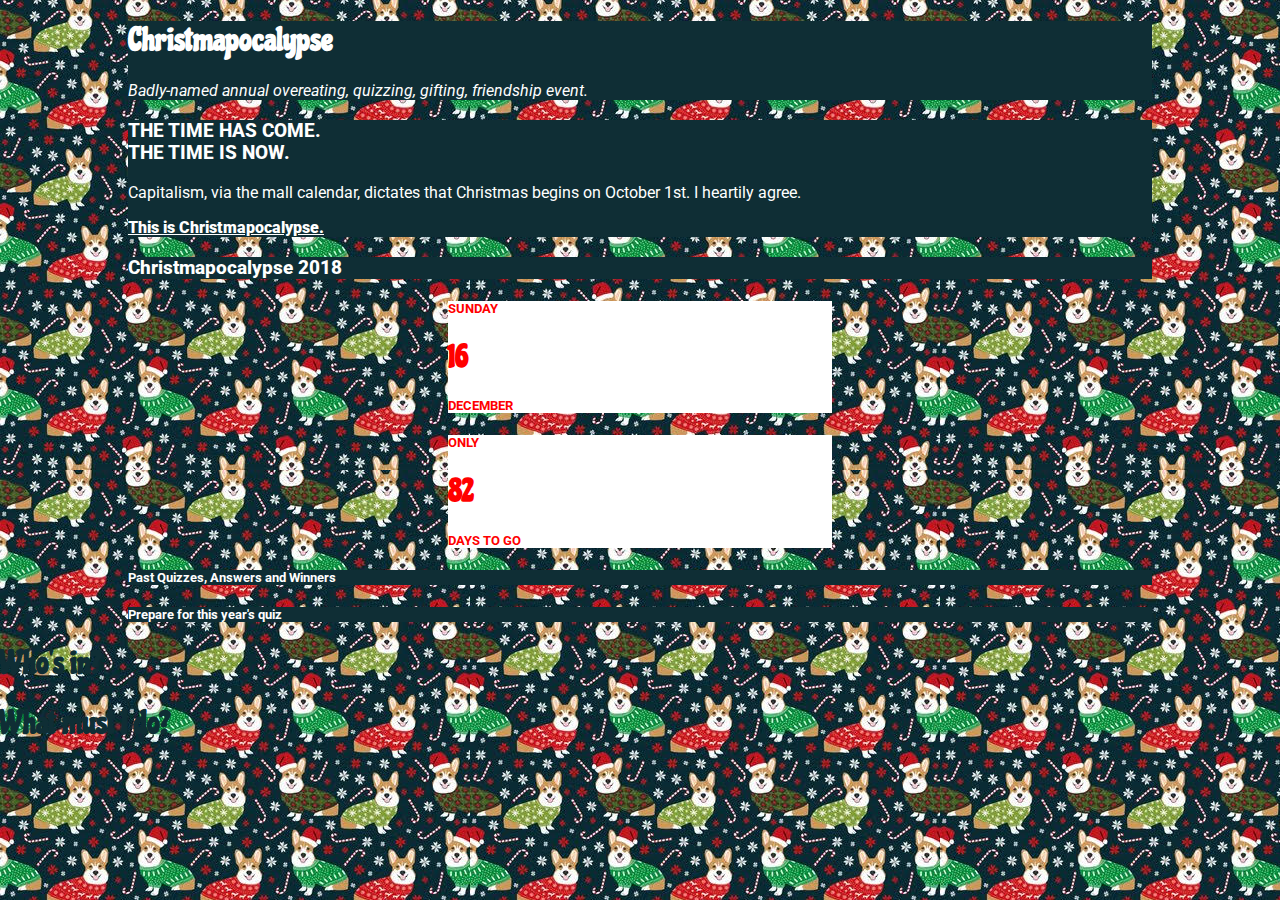
==== index.html @ e12aebb3 "Diff date format" ====
<!DOCTYPE html>
<html lang="en">
<head>
	<meta charset="utf-8">
	
	<meta name="viewport" content="width=device-width, initial-scale=1, shrink-to-fit=no">
	
	<meta name="description" content="Christmapocalypse is an annual overeating, quizzing, gifting, friendship bonanza.">
	
	<title>Christmapocalypse | Friends. Food. Fear.</title>
	
	    <!-- Bootstrap core CSS -->
	<link rel="stylesheet" href="https://stackpath.bootstrapcdn.com/bootstrap/4.1.3/css/bootstrap.min.css" integrity="sha384-MCw98/SFnGE8fJT3GXwEOngsV7Zt27NXFoaoApmYm81iuXoPkFOJwJ8ERdknLPMO" crossorigin="anonymous">
	
	    <!-- Custom fonts -->
	    <link href="https://fonts.googleapis.com/css?family=Chicle|Roboto" rel="stylesheet">
	
	    <!-- Custom styles -->
		<link href="css/main.css" rel="stylesheet">
</head>
<body id="page-top">
	
	<!-- Header-->
	<div class="card">
		<div class="card-body">
			<h1 class="display-1">Christmapocalypse</h1>
			<p class="italics">Badly-named annual overeating, quizzing, gifting, friendship event.</p>
		</div>
	</div>
	
	<div class="card">
		<div class="card-body">
			<h3 class="card-title">THE TIME HAS COME.
			<br />THE TIME IS NOW.
			</h3>
			
			<p style="margin-bottom:0">Capitalism, via the mall calendar, dictates that Christmas begins on October 1st. I heartily agree.</p>
			<p class="strong">This is Christmapocalypse.</p>
			<!-- Display the countdown timer in an element -->
			<p id="demo"></p>
			
			<script>
			// Set the date we're counting down to
			var countDownDate = new Date("16 December 2019 16:00:00").getTime();
			
			// Update the count down every 1 second
			var x = setInterval(function() {
			
			  // Get todays date and time
			  var now = new Date().getTime();
			
			  // Find the distance between now and the count down date
			  var distance = countDownDate - now;
			
			  // Time calculations for days, hours, minutes and seconds
			  var days = Math.floor(distance / (1000 * 60 * 60 * 24));
			  			
			  // Display the result in the element with id="demo"
			  document.getElementById("demo").innerHTML = days;
			
			  // If the count down is finished, write some text 
			  if (distance < 0) {
			    clearInterval(x);
			    document.getElementById("demo").innerHTML = "IT IS TIME, BITCHES";
			  }
			}, 1000 * 60 * 60);
			</script>
		</div>
	</div>
	
	<div class="card white">
		<div class="card-body">
			<h3 class="card-title">Christmapocalypse 2018</h3>
		</div>
	</div>
	
	<div class="row">
		<div class="col-sm-6">
			<div class="card small">
				<div class="card-body">
					
					<h5 class="card-title">SUNDAY</h5>
			
					<h1 class="card-text">16</h1>
			
					<h5 class="card-text">DECEMBER</h5>
				</div>
			</div>
		</div>
		<div class="col-sm-6">
			<div class="card small">
				<div class="card-body">
					<h5 class="card-title">ONLY</h5>
			
					<h1 class="card-text">82</h1>
			
					<h5 class="card-text">DAYS TO GO</h5>
				</div>
			</div>
		</div>
	</div>
	
	<div class="card">
		<div class="card-body">
			<h5 class="card-title">Past Quizzes, Answers and Winners</h5>
		</div>
	</div>
	
	<div class="card">
		<div class="card-body">
			<h5 class="card-title">Prepare for this year's quiz</h5>
		</div>
	</div>
	
	<!-- 2018 -->
	<h1>Who's in?</h1>
	
	<h1>What must I do?</h1>
	
	<!-- Gallery -->
	
    <!-- Scripts -->
	<script src="js/countdown.js"></script>
    <script src="https://code.jquery.com/jquery-3.3.1.slim.min.js" integrity="sha384-q8i/X+965DzO0rT7abK41JStQIAqVgRVzpbzo5smXKp4YfRvH+8abtTE1Pi6jizo" crossorigin="anonymous"></script>
    <script src="https://cdnjs.cloudflare.com/ajax/libs/popper.js/1.14.3/umd/popper.min.js" integrity="sha384-ZMP7rVo3mIykV+2+9J3UJ46jBk0WLaUAdn689aCwoqbBJiSnjAK/l8WvCWPIPm49" crossorigin="anonymous"></script>
    <script src="https://stackpath.bootstrapcdn.com/bootstrap/4.1.3/js/bootstrap.min.js" integrity="sha384-ChfqqxuZUCnJSK3+MXmPNIyE6ZbWh2IMqE241rYiqJxyMiZ6OW/JmZQ5stwEULTy" crossorigin="anonymous"></script>
</body>
</html>
---- css/main.css ----
body {
	font-family: 'Roboto', sans-serif;
	margin: 0;
	background: url("../img/corgis.jpg") repeat;
	color: #0F2E35;
}

h1 {
	font-family: 'Chicle', sans-serif;
}

h3 {
	font-weight: 800;
}

.card {
	background: #0F2E35;
	color: white;
	width: 80vw;
	margin: auto;
	margin-top: 20px;
}

.white {
	backgroumd: white;
}

.small {
	background: white;
	color: red;
	width: 30vw;
	margin: 20vw, ;
}

.italics {
	font-style: oblique;
}

.strong {
	font-weight: 900;
	text-decoration: underline;
}

@media (max-width: 767.98px) {
	h1 {
		font-size: 0.5em;
	}
}
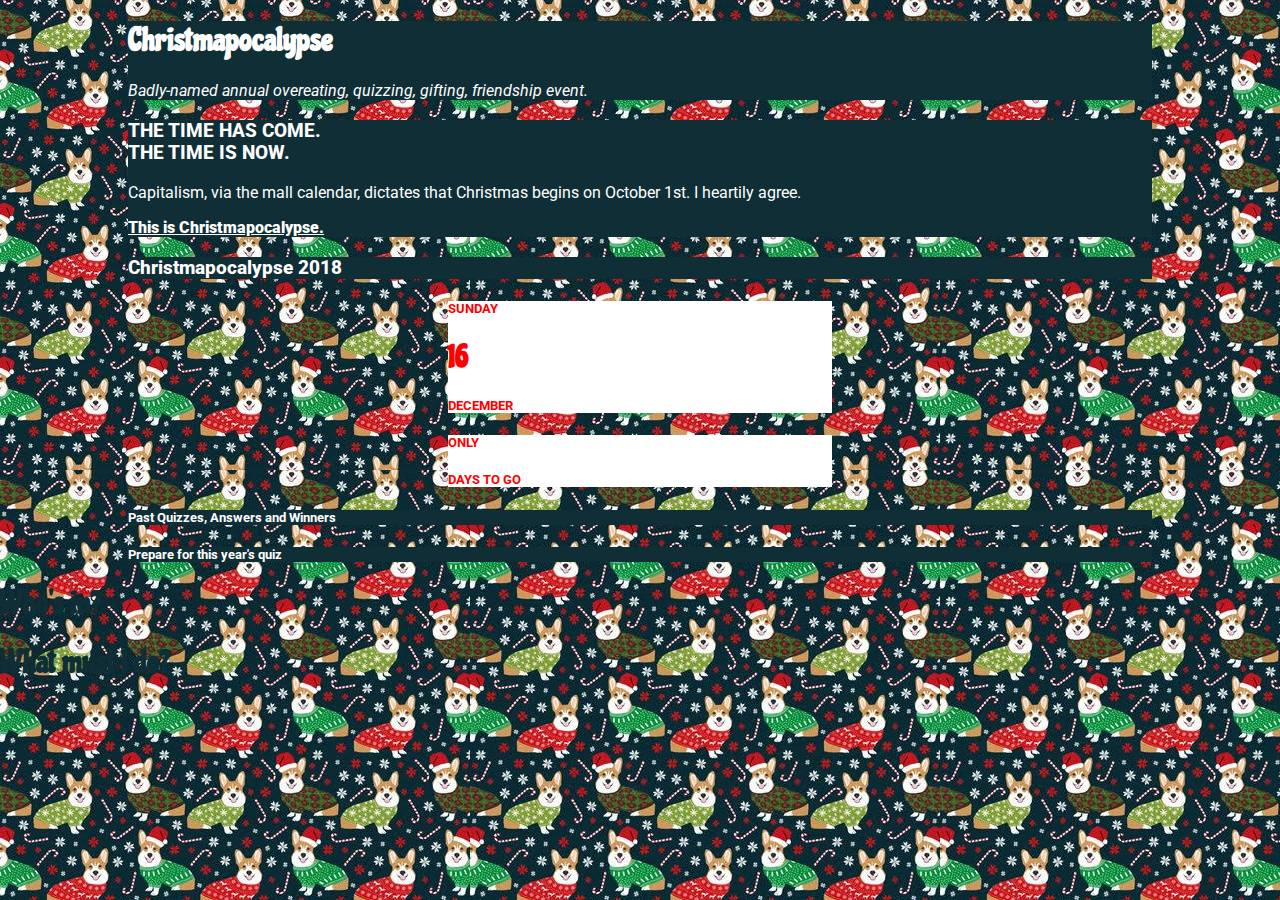
==== commit 1d272465: "Move countdown to correct spot" ====
--- a/index.html
+++ b/index.html
@@ -36,35 +36,6 @@
 			
 			<p style="margin-bottom:0">Capitalism, via the mall calendar, dictates that Christmas begins on October 1st. I heartily agree.</p>
 			<p class="strong">This is Christmapocalypse.</p>
-			<!-- Display the countdown timer in an element -->
-			<p id="demo"></p>
-			
-			<script>
-			// Set the date we're counting down to
-			var countDownDate = new Date("16 December 2019 16:00:00").getTime();
-			
-			// Update the count down every 1 second
-			var x = setInterval(function() {
-			
-			  // Get todays date and time
-			  var now = new Date().getTime();
-			
-			  // Find the distance between now and the count down date
-			  var distance = countDownDate - now;
-			
-			  // Time calculations for days, hours, minutes and seconds
-			  var days = Math.floor(distance / (1000 * 60 * 60 * 24));
-			  			
-			  // Display the result in the element with id="demo"
-			  document.getElementById("demo").innerHTML = days;
-			
-			  // If the count down is finished, write some text 
-			  if (distance < 0) {
-			    clearInterval(x);
-			    document.getElementById("demo").innerHTML = "IT IS TIME, BITCHES";
-			  }
-			}, 1000 * 60 * 60);
-			</script>
 		</div>
 	</div>
 	
@@ -91,8 +62,35 @@
 			<div class="card small">
 				<div class="card-body">
 					<h5 class="card-title">ONLY</h5>
-			
-					<h1 class="card-text">82</h1>
+					<!-- Display the countdown timer in an element -->
+					<h1 id="countdown"></h1>
+					
+					<script>
+					// Set the date we're counting down to
+					var countDownDate = new Date("16 December 2019 16:00:00").getTime();
+					
+					// Update the count down every 1 second
+					var x = setInterval(function() {
+					
+					  // Get todays date and time
+					  var now = new Date().getTime();
+					
+					  // Find the distance between now and the count down date
+					  var distance = countDownDate - now;
+					
+					  // Time calculations for days, hours, minutes and seconds
+					  var days = Math.floor(distance / (1000 * 60 * 60 * 24));
+					  			
+					  // Display the result in the element with id="demo"
+					  document.getElementById("countdown").innerHTML = days;
+					
+					  // If the count down is finished, write some text 
+					  if (distance < 0) {
+					    clearInterval(x);
+					    document.getElementById("countdown").innerHTML = "IT IS TIME, BITCHES";
+					  }
+					}, 1000);
+					</script>
 			
 					<h5 class="card-text">DAYS TO GO</h5>
 				</div>
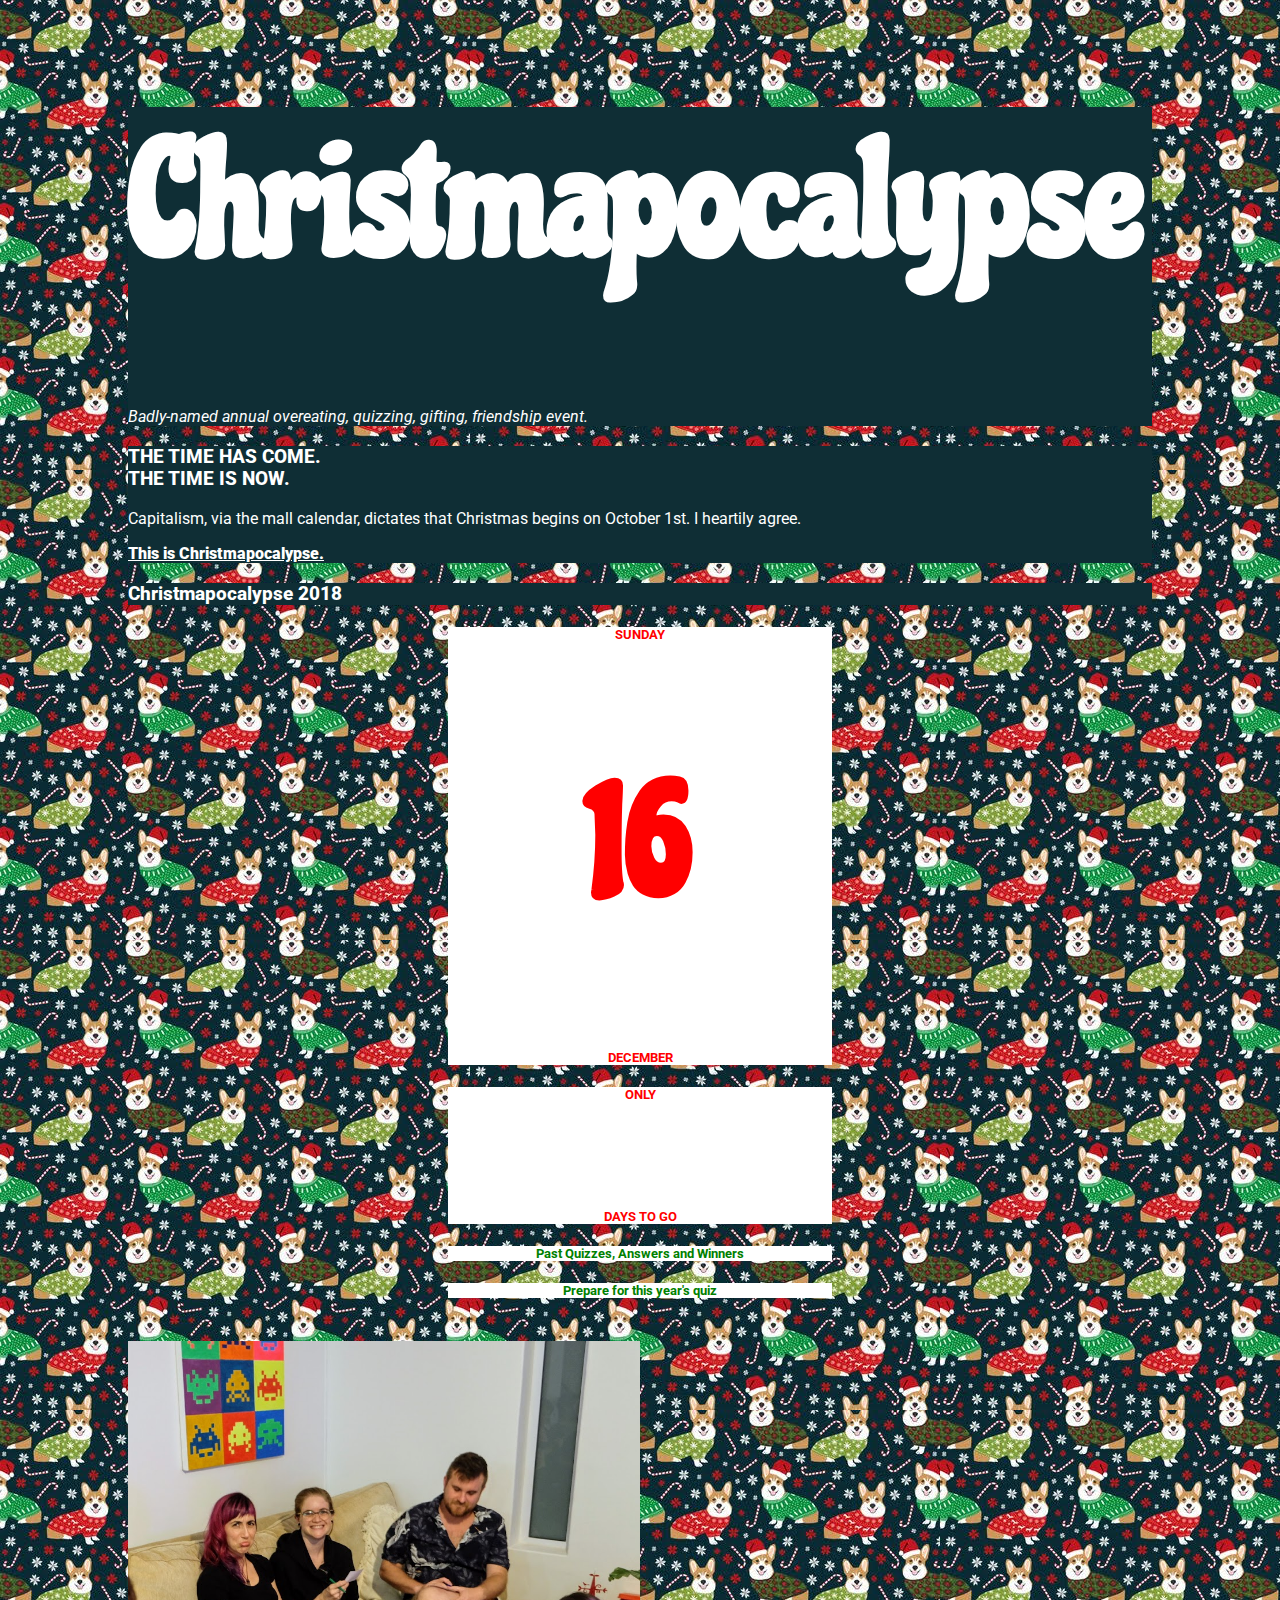
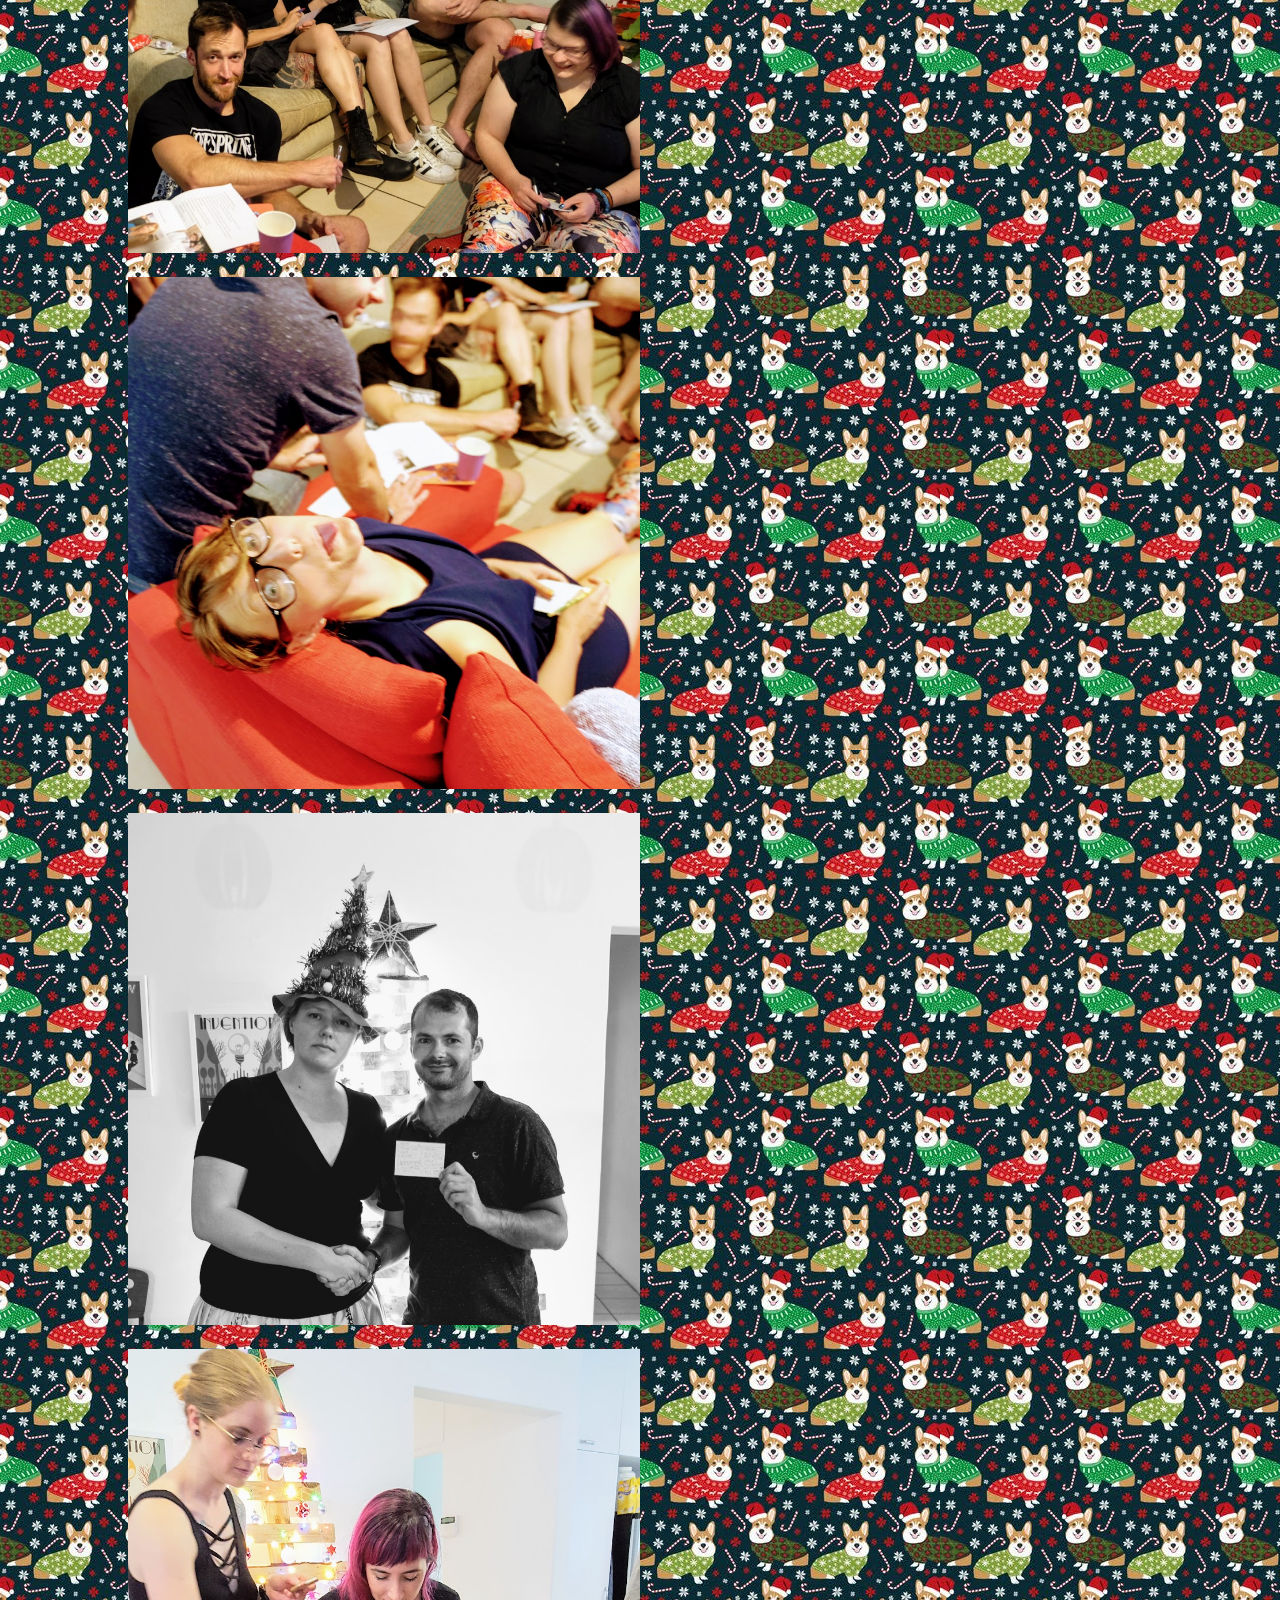
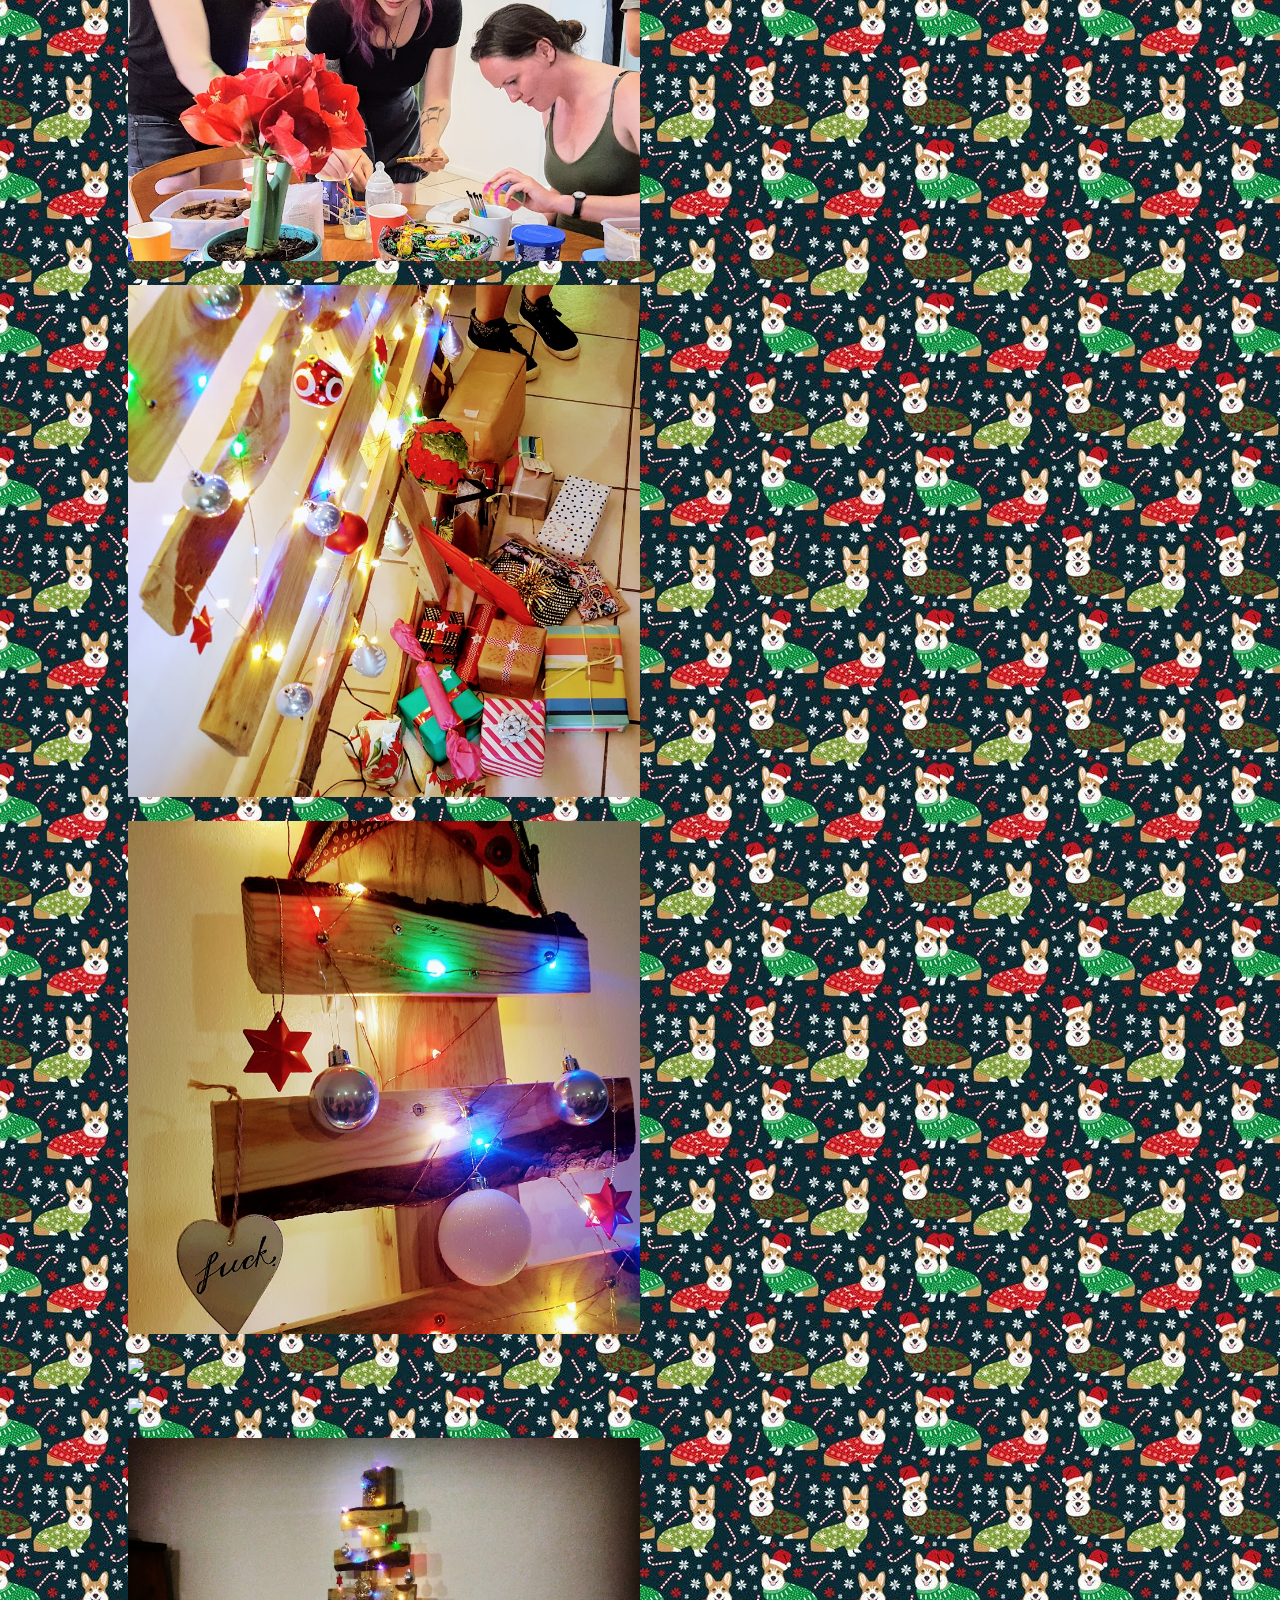
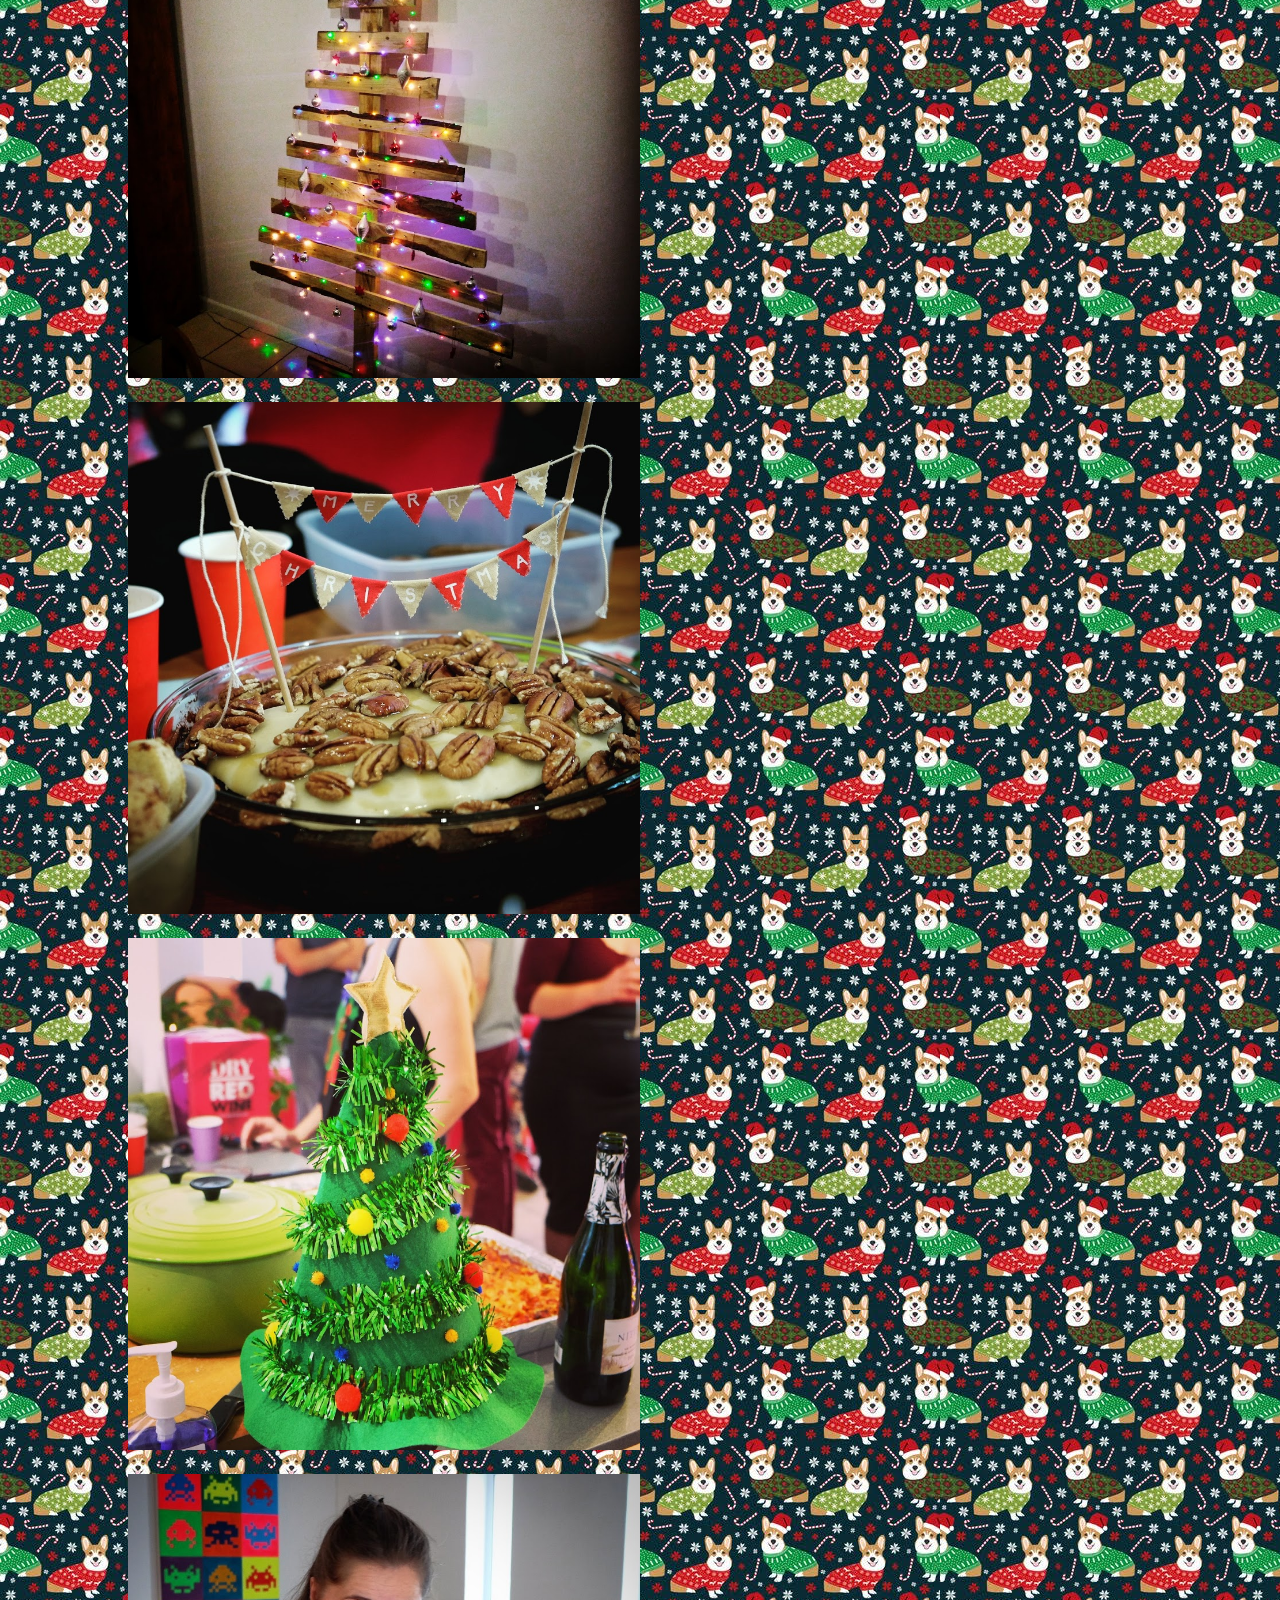
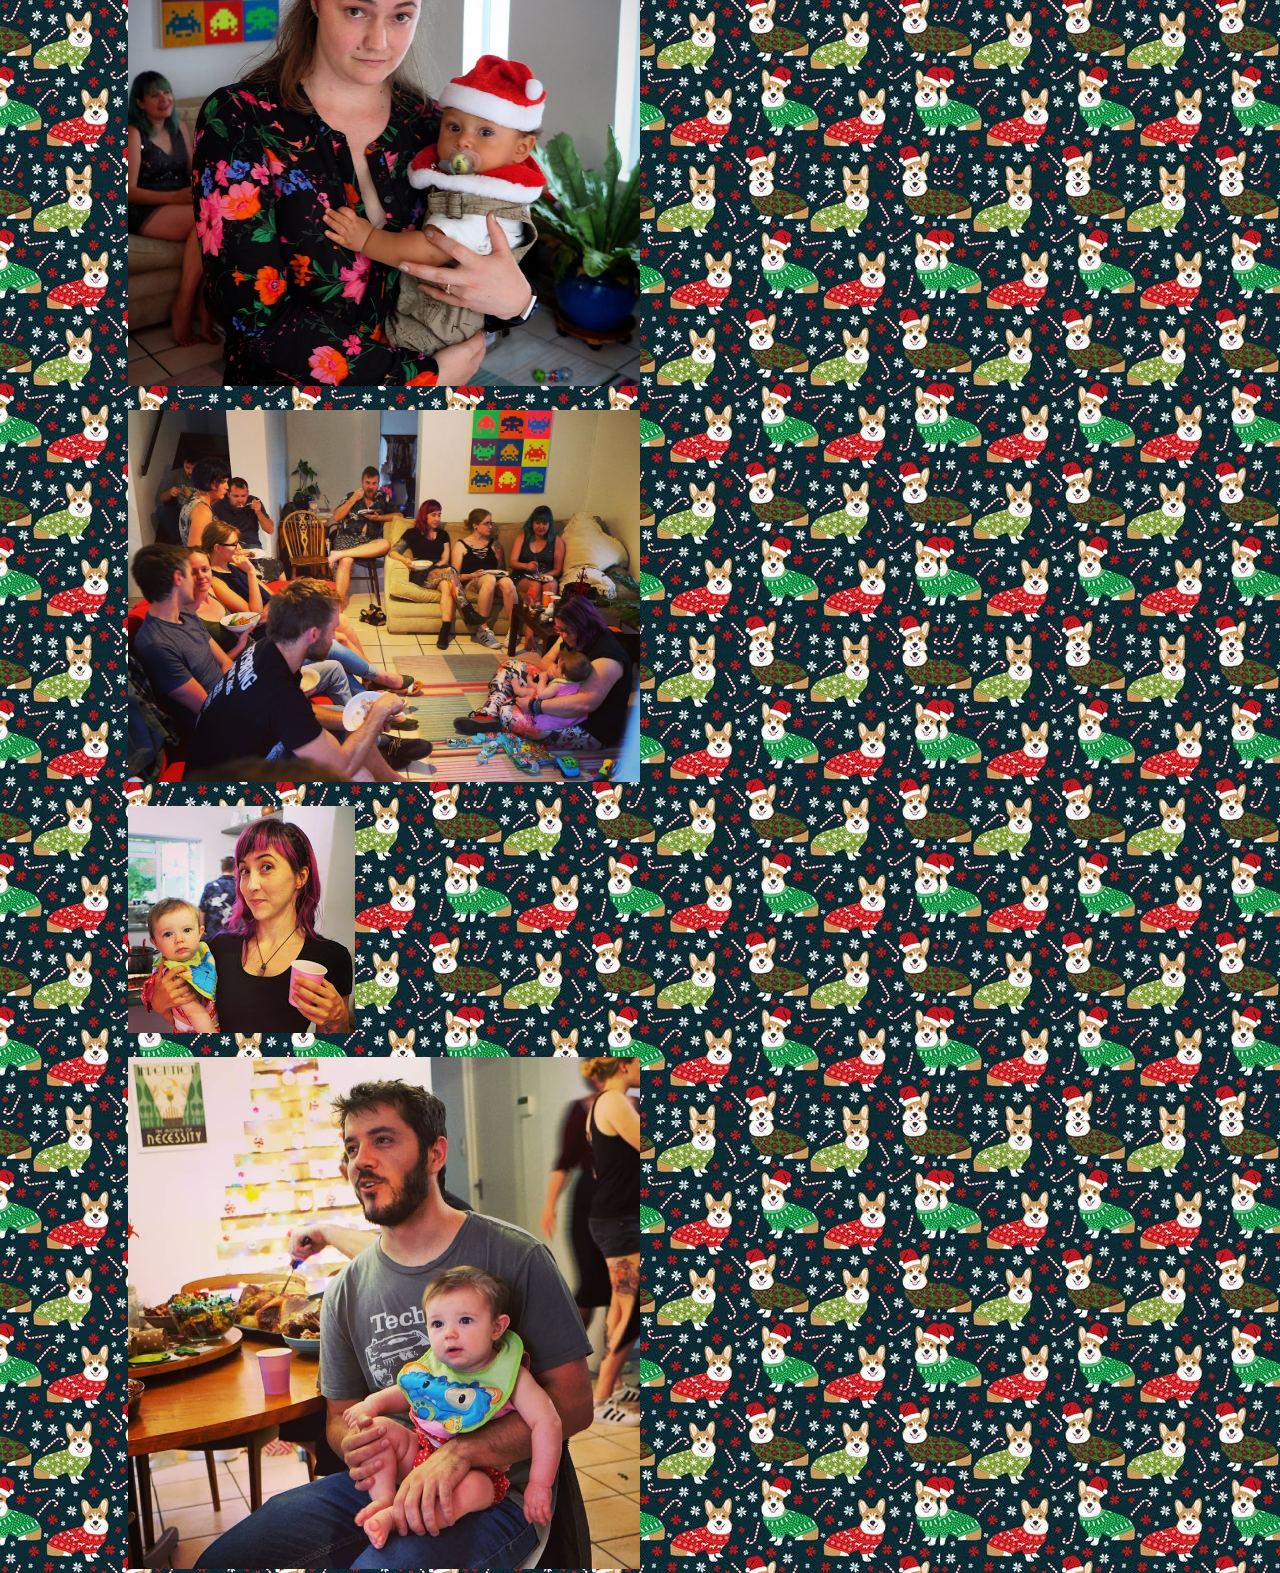
==== commit d83678e4: "Add gallery" ====
--- a/index.html
+++ b/index.html
@@ -98,24 +98,87 @@
 		</div>
 	</div>
 	
-	<div class="card">
-		<div class="card-body">
-			<h5 class="card-title">Past Quizzes, Answers and Winners</h5>
+	<div class="row">
+		<div class="col-sm-6">
+			<div class="card green">
+				<div class="card-body">
+					<h5 class="card-title">Past Quizzes, Answers and Winners</h5>
+				</div>
+			</div>
+		</div>
+		<div class="col-sm-6">
+			<div class="card green">
+				<div class="card-body">
+					<h5 class="card-title">Prepare for this year's quiz</h5>
+				</div>
+			</div>
 		</div>
 	</div>
-	
-	<div class="card">
-		<div class="card-body">
-			<h5 class="card-title">Prepare for this year's quiz</h5>
+
+	<!-- Gallery -->
+	<div class="section gallery">
+		<div class="row">
+			<div class="col-sm-6">
+				<img src="img/01.jpg" class="img-thumbnail">
+			</div>
+			<div class="col-sm-6">
+				<img src="img/02.jpg" class="img-thumbnail">
+			</div>
+		</div>
+		<div class="row">
+			<div class="col-sm-6">
+				<img src="img/03.jpg" class="img-thumbnail">
+			</div>
+			<div class="col-sm-6">
+				<img src="img/04.jpg" class="img-thumbnail">
+			</div>
+		</div>
+		<div class="row">
+			<div class="col-sm-6">
+				<img src="img/05.jpg" class="img-thumbnail">
+			</div>
+			<div class="col-sm-6">
+				<img src="img/06.jpg" class="img-thumbnail">
+			</div>
+		</div>
+		<div class="row">
+			<div class="col-sm-6">
+				<img src="img/07.jpg" class="img-thumbnail">
+			</div>
+			<div class="col-sm-6">
+				<img src="img/08.jpg" class="img-thumbnail">
+			</div>
+		</div>
+		<div class="row">
+			<div class="col-sm-6">
+				<img src="img/09.jpg" class="img-thumbnail">
+			</div>
+			<div class="col-sm-6">
+				<img src="img/10.jpg" class="img-thumbnail">
+			</div>
+		</div>
+		<div class="row">
+			<div class="col-sm-6">
+				<img src="img/11.jpg" class="img-thumbnail">
+			</div>
+			<div class="col-sm-6">
+				<img src="img/12.jpg" class="img-thumbnail">
+			</div>
+		</div>
+		<div class="row">
+			<div class="col-sm-6">
+				<img src="img/13.jpg" class="img-thumbnail">
+			</div>
+			<div class="col-sm-6">
+				<img src="img/14.jpg" class="img-thumbnail">
+			</div>
+		</div>
+		<div class="row">
+			<div class="col-sm-6">
+				<img src="img/15.jpg" class="img-thumbnail">
+			</div>
 		</div>
 	</div>
-	
-	<!-- 2018 -->
-	<h1>Who's in?</h1>
-	
-	<h1>What must I do?</h1>
-	
-	<!-- Gallery -->
 	
     <!-- Scripts -->
 	<script src="js/countdown.js"></script>
--- a/css/main.css
+++ b/css/main.css
@@ -7,6 +7,7 @@
 
 h1 {
 	font-family: 'Chicle', sans-serif;
+	font-size: 10em;
 }
 
 h3 {
@@ -25,11 +26,20 @@
 	backgroumd: white;
 }
 
+.green {
+	background: white;
+	width: 30vw;
+	margin: 20vw, ;
+	text-align: center;
+	color: green;
+}
+
 .small {
 	background: white;
 	color: red;
 	width: 30vw;
 	margin: 20vw, ;
+	text-align: center;
 }
 
 .italics {
@@ -41,8 +51,51 @@
 	text-decoration: underline;
 }
 
-@media (max-width: 767.98px) {
+.gallery {
+	width: 80vw;
+	margin: auto;
+	margin-top: 20px;
+}
+
+.img-thumbnail {
+	max-width: 40vw;
+	margin-top: 20px;
+}
+
+a {
+	color: white;
+	text-decoration: none;
+}
+
+a:hover {
+	color: green;
+	text-decoration: none;
+}
+
+@media (max-width: 815px) {
 	h1 {
-		font-size: 0.5em;
+		font-size: 8em;
+	}
+	
+	.display-1 {
+		font-size: 4em;
+	}
+}
+
+@media (max-width: 570px) {
+	.small {
+		width: 80vw;	
+	}
+	
+	.green {
+		width: 80vw;
+	}
+	
+	h3 {
+		font-size: 1em;
+	}
+	
+	.display-1 {
+		font-size: 2em;
 	}
 }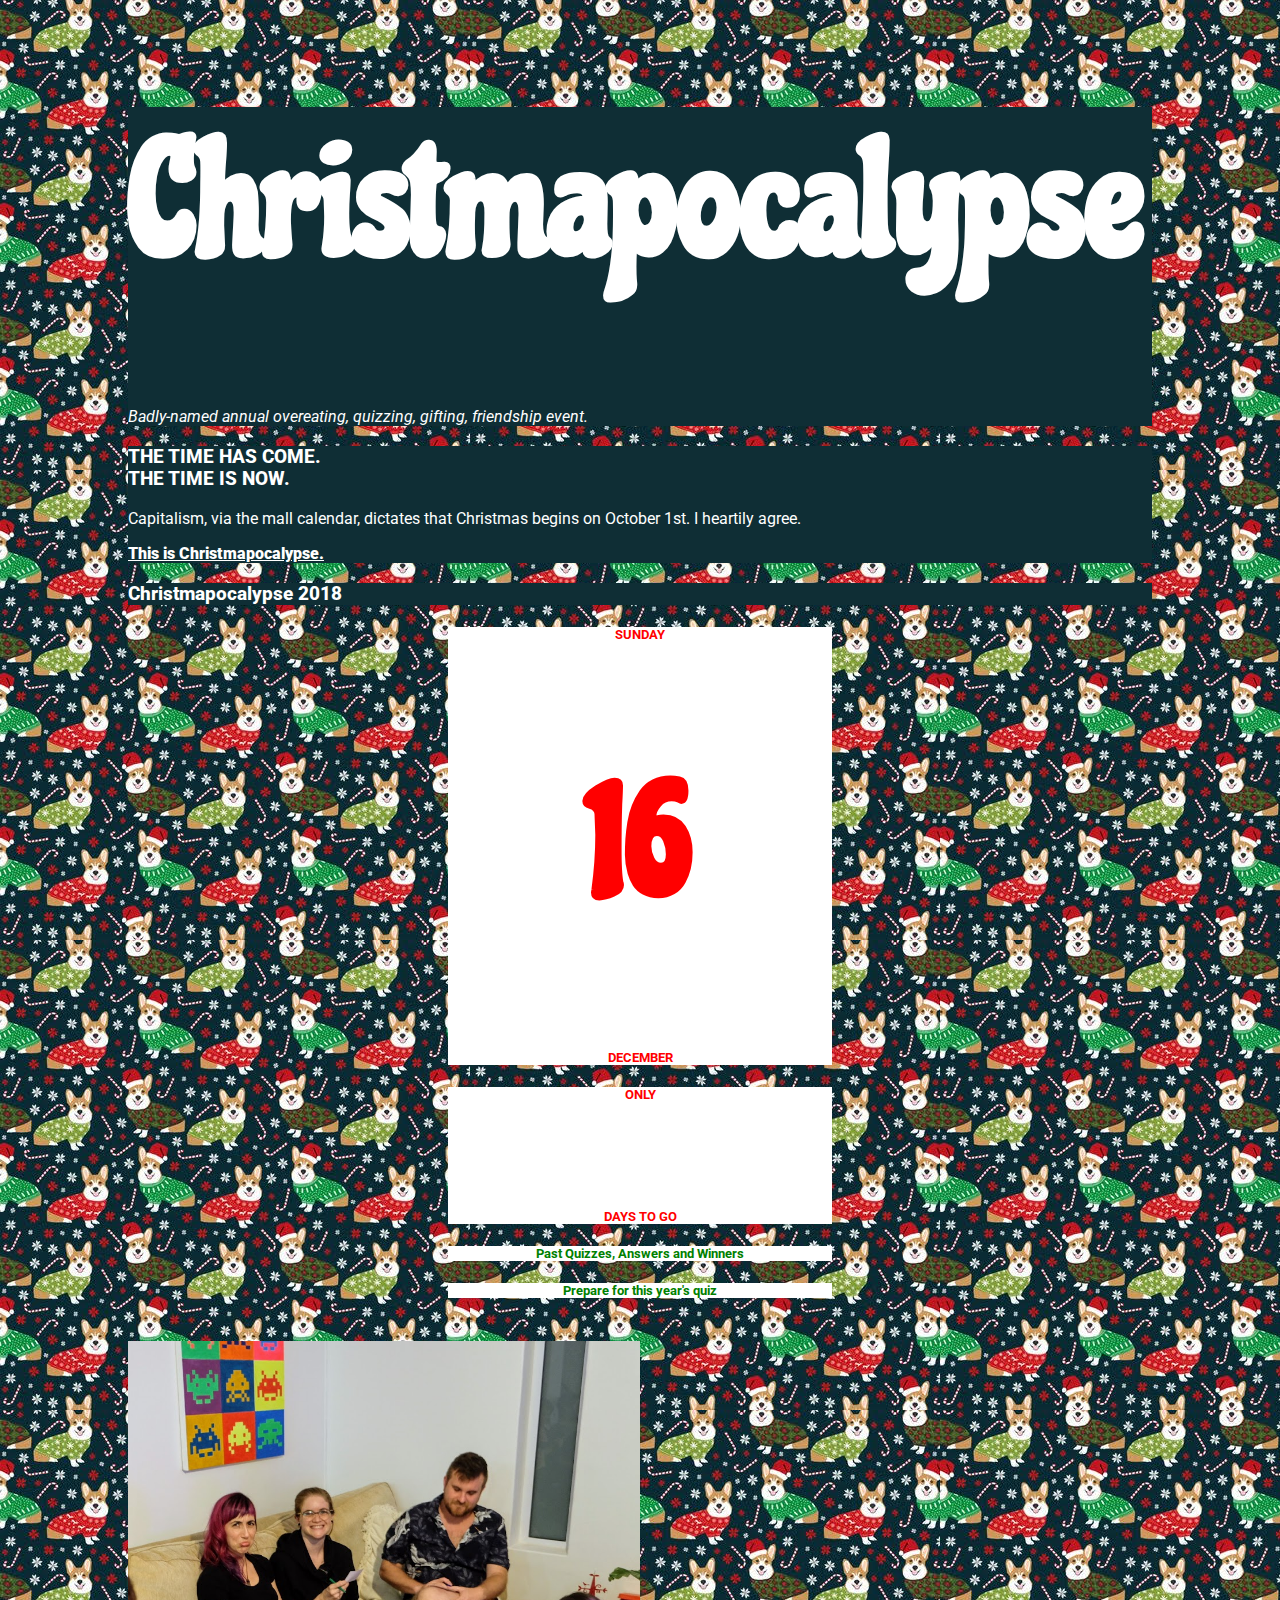
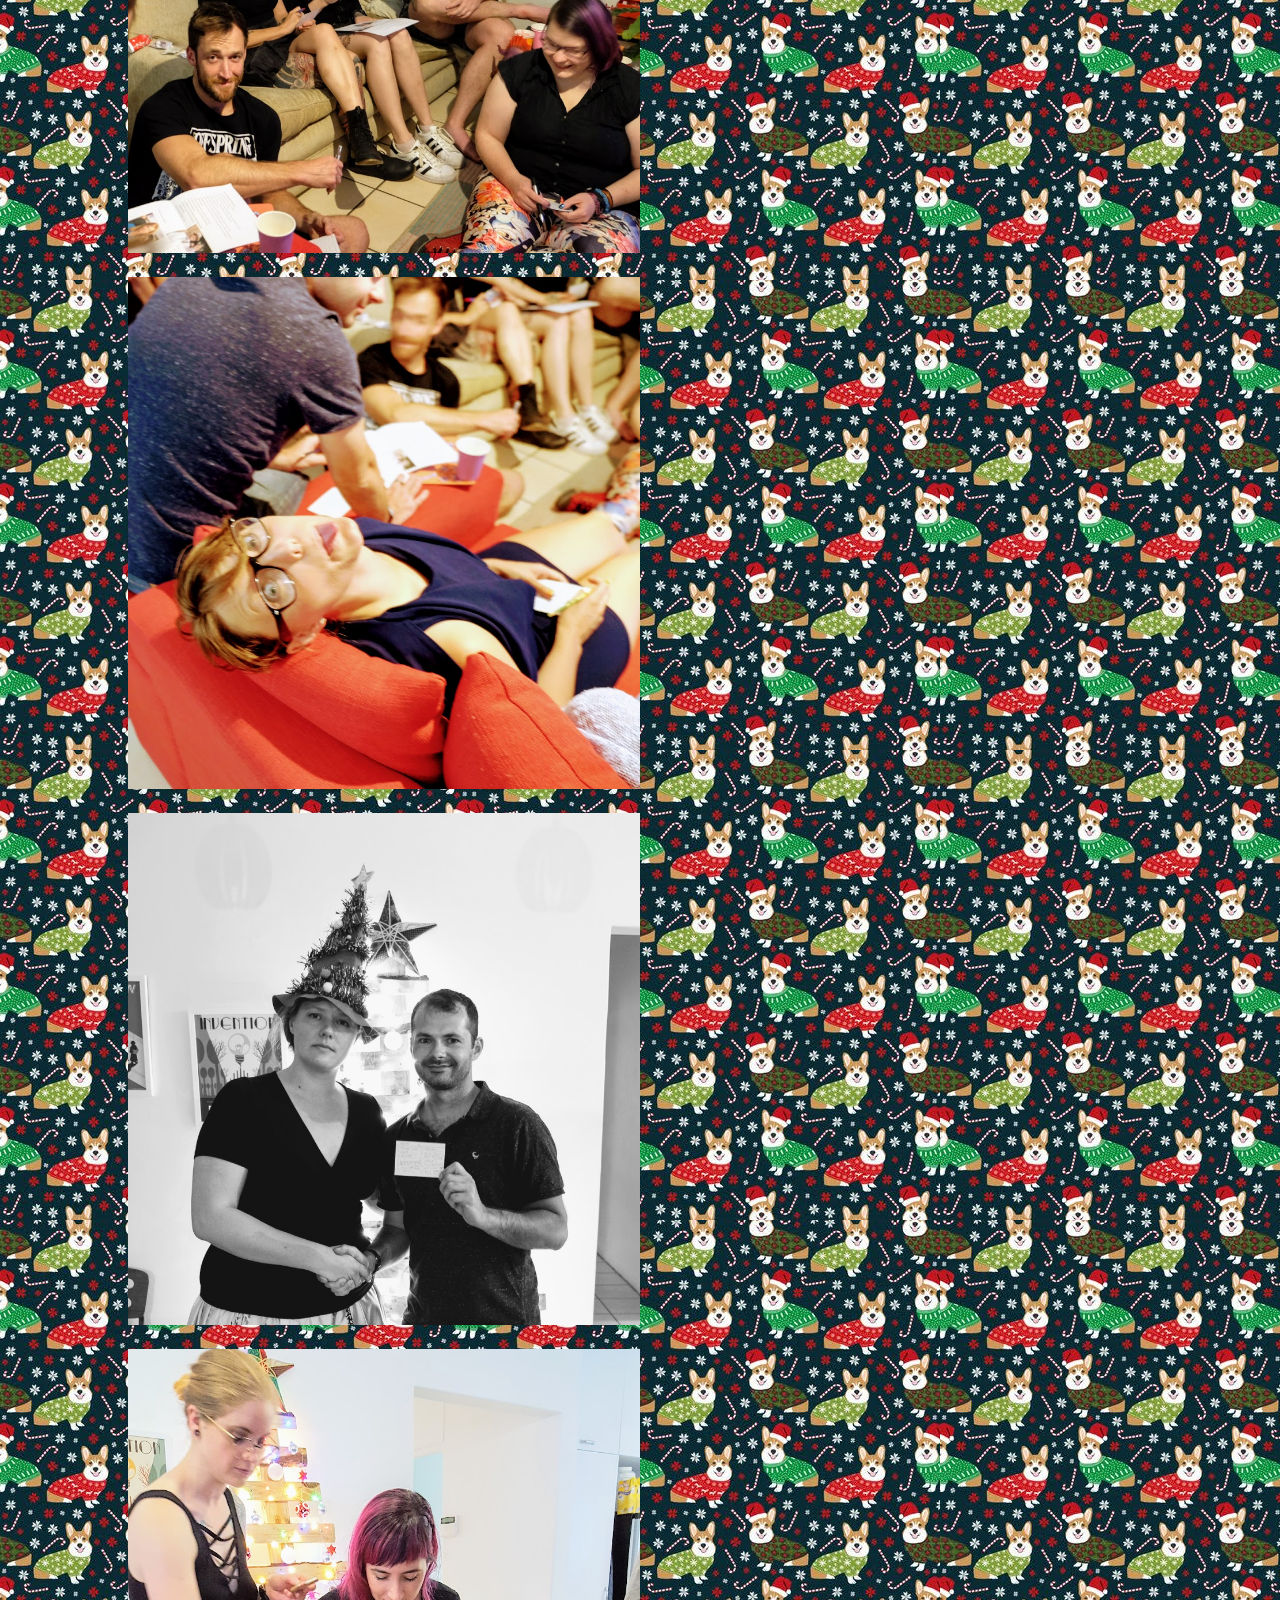
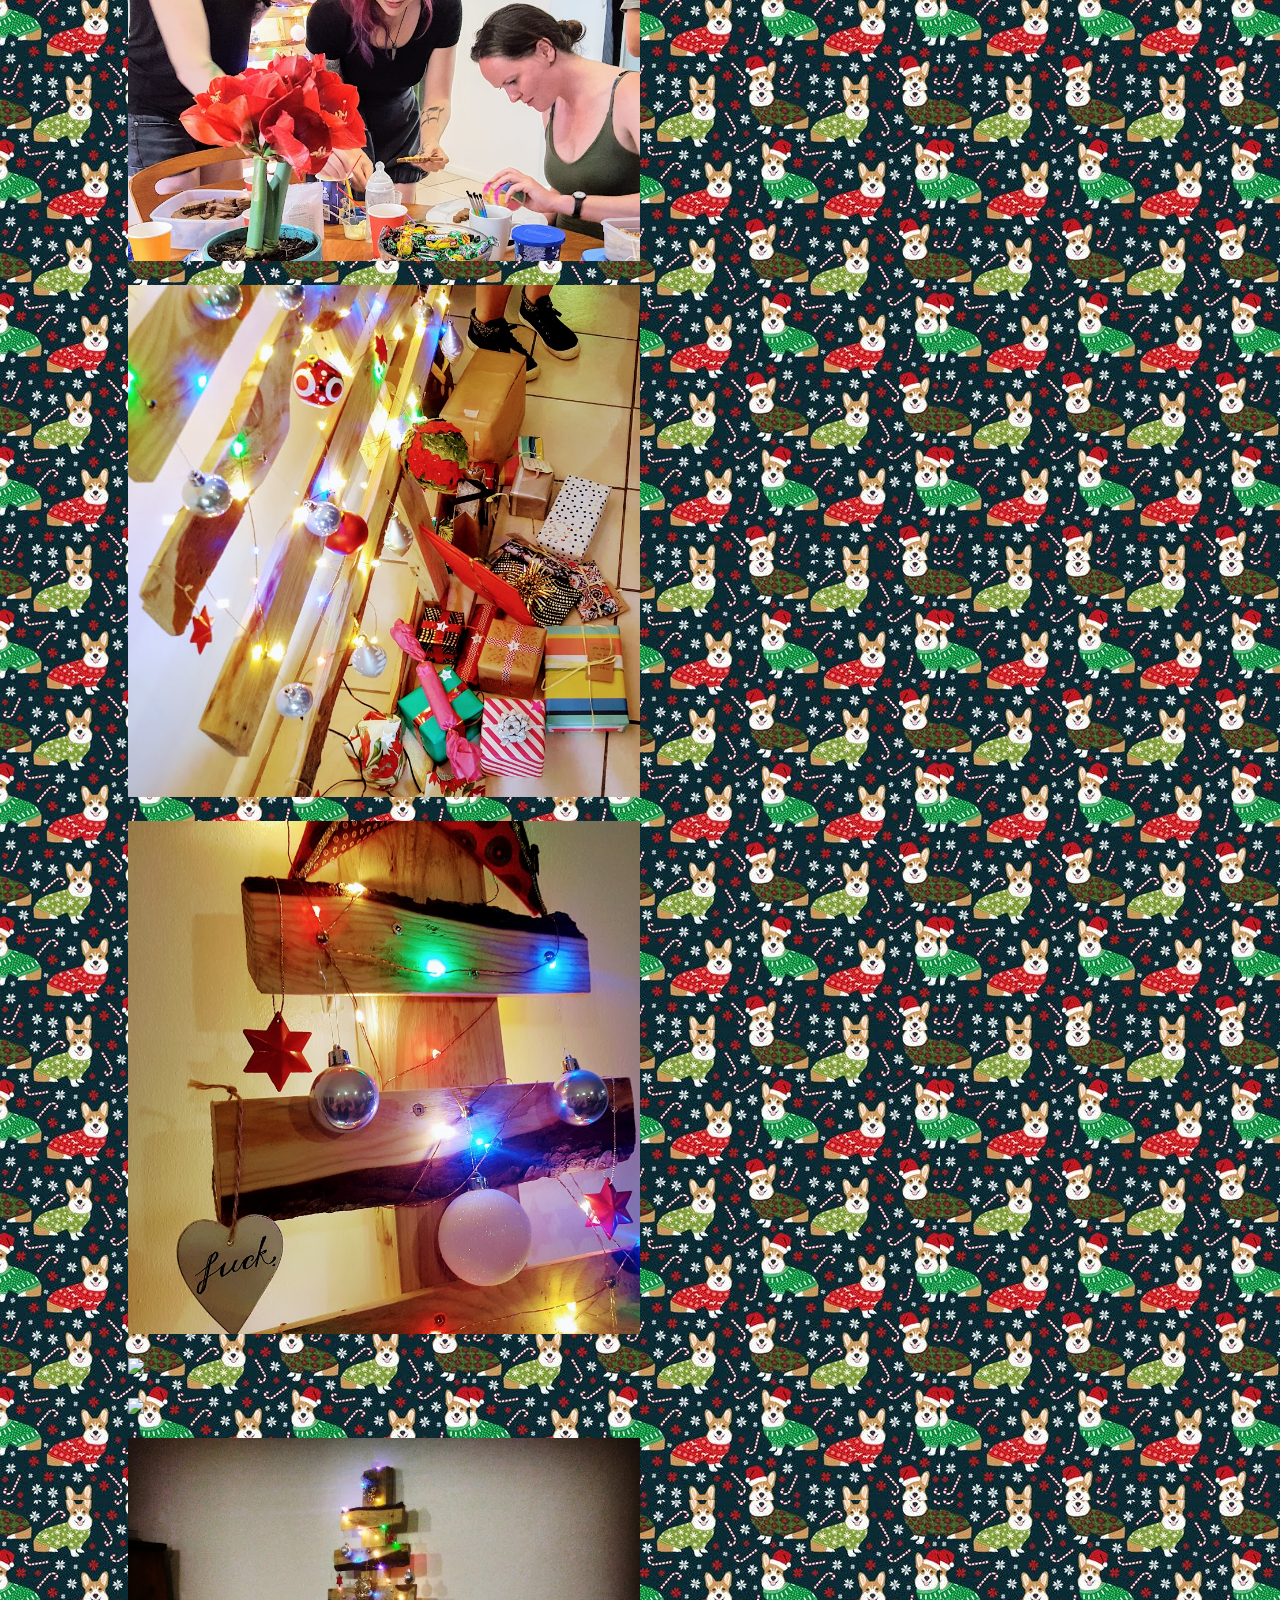
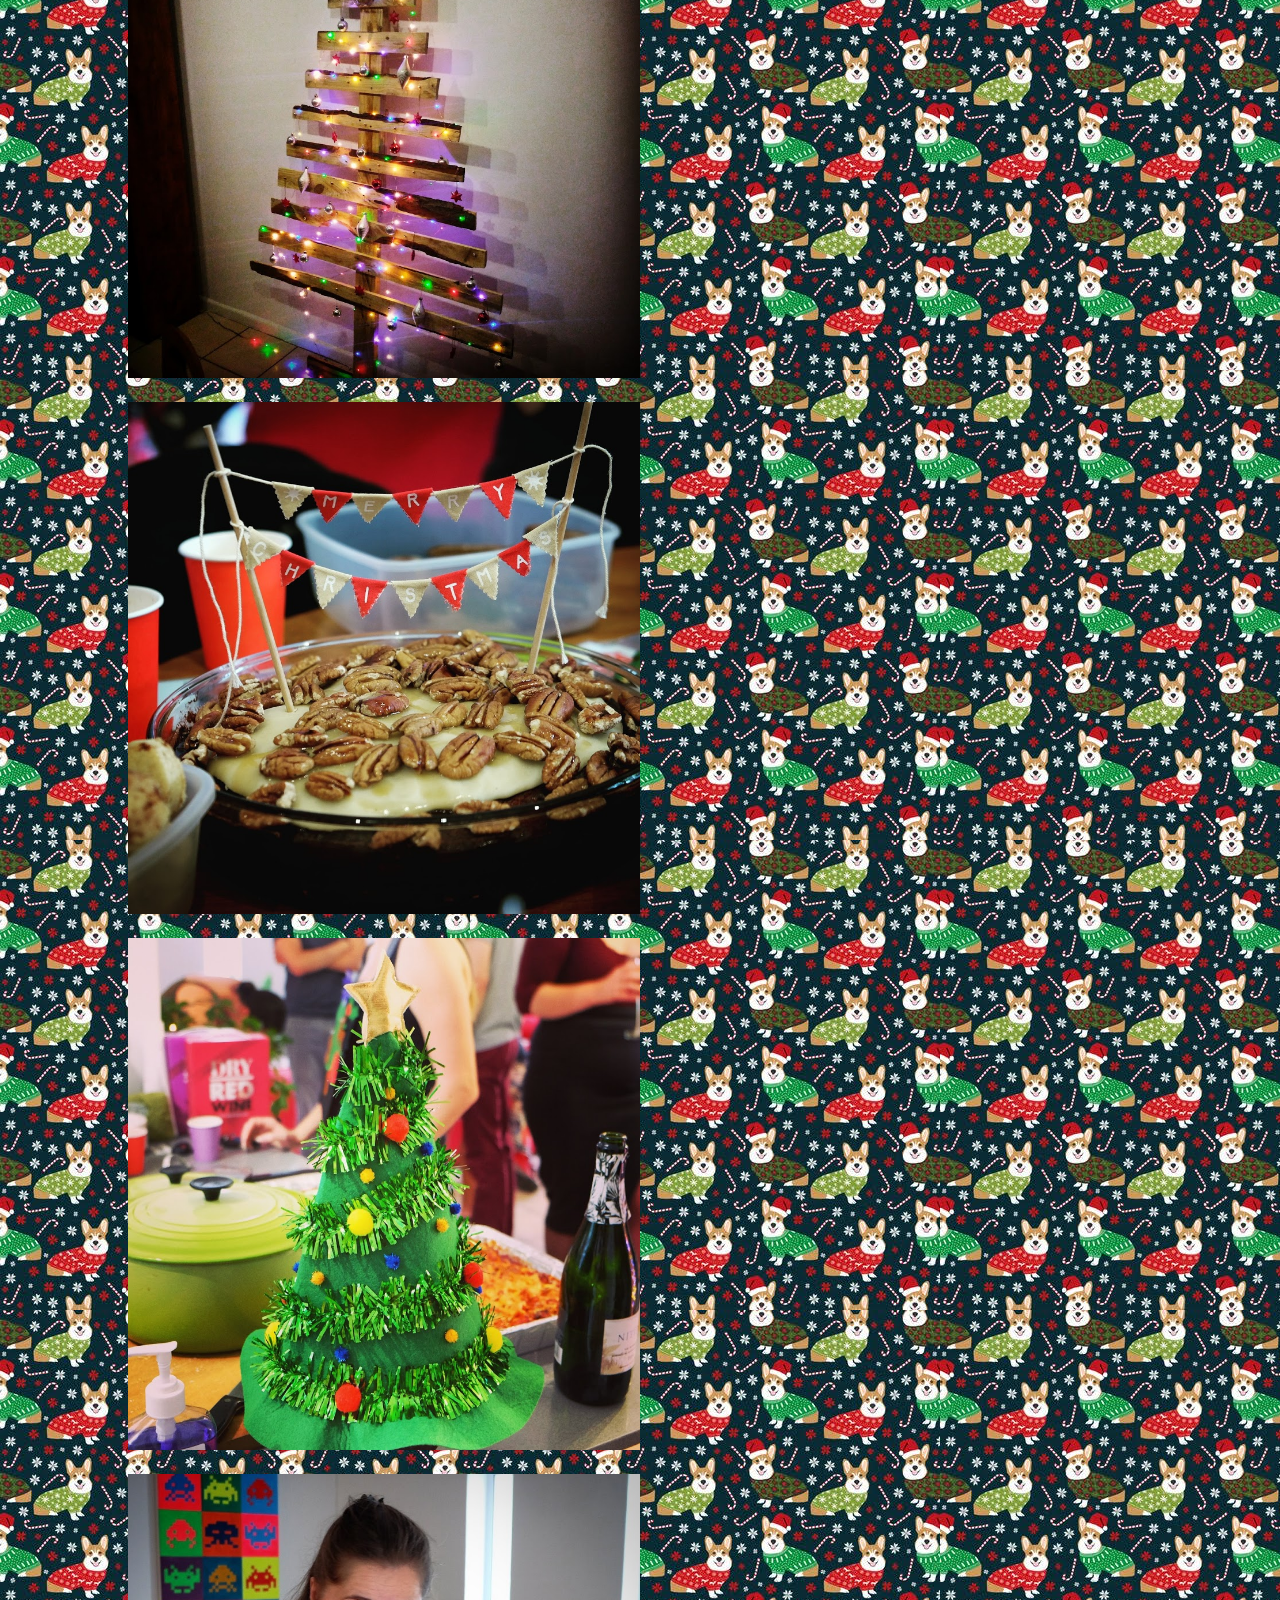
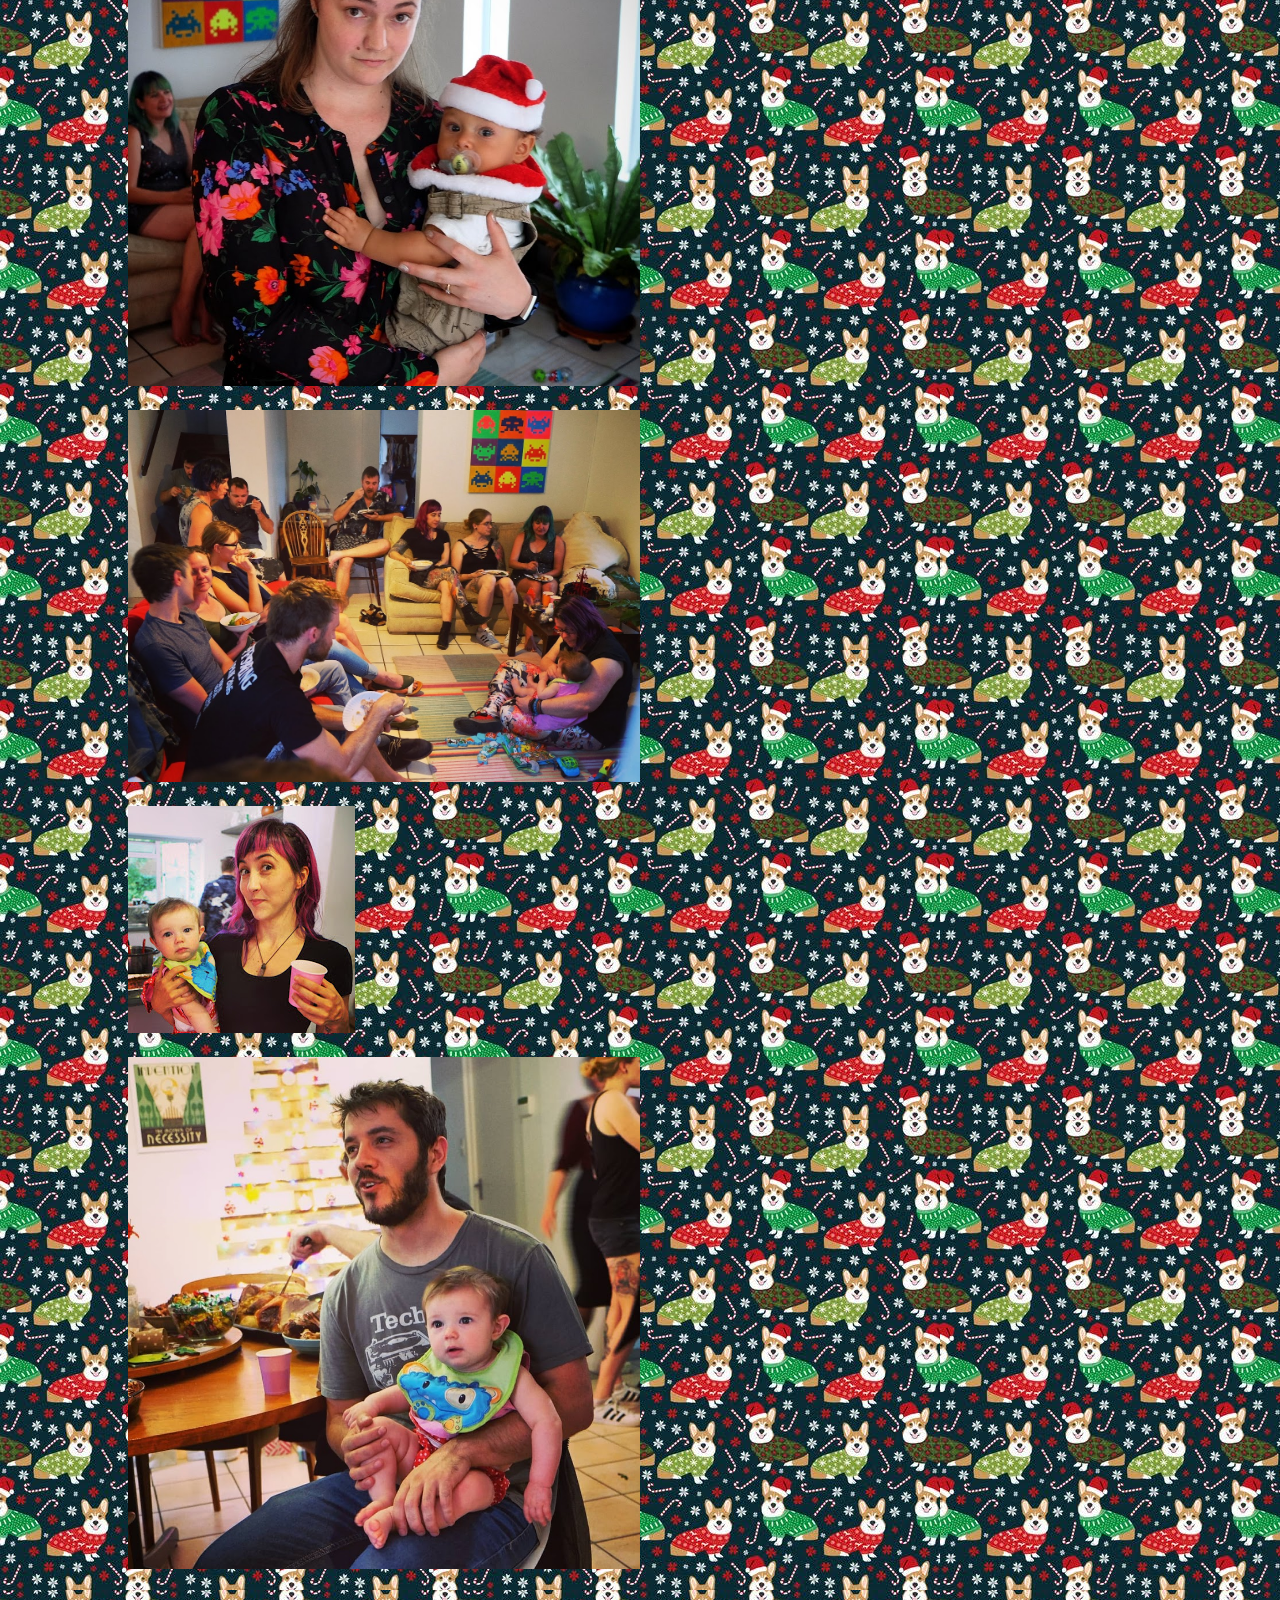
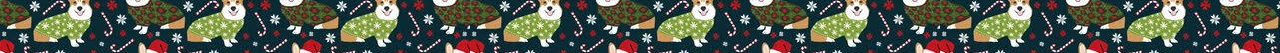
==== commit 5d24f734: "Add some evil laughter" ====
--- a/index.html
+++ b/index.html
@@ -101,16 +101,20 @@
 	<div class="row">
 		<div class="col-sm-6">
 			<div class="card green">
-				<div class="card-body">
-					<h5 class="card-title">Past Quizzes, Answers and Winners</h5>
-				</div>
+				<a href="past.html">
+					<div class="card-body">
+						<h5 class="card-title">Past Quizzes, Answers and Winners</h5>
+					</div>
+				</a>
 			</div>
 		</div>
 		<div class="col-sm-6">
 			<div class="card green">
+				<a href="prepare.html">
 				<div class="card-body">
 					<h5 class="card-title">Prepare for this year's quiz</h5>
 				</div>
+				</a>
 			</div>
 		</div>
 	</div>
@@ -181,7 +185,7 @@
 	</div>
 	
     <!-- Scripts -->
-	<script src="js/countdown.js"></script>
+	<script src="js/main.js"></script>
     <script src="https://code.jquery.com/jquery-3.3.1.slim.min.js" integrity="sha384-q8i/X+965DzO0rT7abK41JStQIAqVgRVzpbzo5smXKp4YfRvH+8abtTE1Pi6jizo" crossorigin="anonymous"></script>
     <script src="https://cdnjs.cloudflare.com/ajax/libs/popper.js/1.14.3/umd/popper.min.js" integrity="sha384-ZMP7rVo3mIykV+2+9J3UJ46jBk0WLaUAdn689aCwoqbBJiSnjAK/l8WvCWPIPm49" crossorigin="anonymous"></script>
     <script src="https://stackpath.bootstrapcdn.com/bootstrap/4.1.3/js/bootstrap.min.js" integrity="sha384-ChfqqxuZUCnJSK3+MXmPNIyE6ZbWh2IMqE241rYiqJxyMiZ6OW/JmZQ5stwEULTy" crossorigin="anonymous"></script>
--- a/css/main.css
+++ b/css/main.css
@@ -3,6 +3,21 @@
 	margin: 0;
 	background: url("../img/corgis.jpg") repeat;
 	color: #0F2E35;
+	padding-bottom: 80px;
+}
+
+a {
+	color: green;
+	text-decoration: none;
+}
+
+a:hover {
+	color: green;
+	text-decoration: none;
+}
+
+.display-1 {
+	color: white;
 }
 
 h1 {
@@ -42,6 +57,65 @@
 	text-align: center;
 }
 
+.card-year {
+	color: green;
+	background-color: white;
+	cursor: pointer;
+	width: 80vw;
+	margin: auto;
+	margin-top: 20px;
+}
+
+.active, .card-year:hover {
+  background-color: #F5FFF7;
+}
+
+
+.year-details {
+	display: none;
+	width: 80vw;
+	margin: auto;
+	background-color: white;
+	padding-bottom: 50px;
+	overflow: hidden;
+	transition: max-height 0.2s ease-out;
+}
+
+.question {
+	font-weight: bold;
+	line-height: 1;
+	padding-top: 20px;
+	padding-left: 20px;
+	padding-right: 20px;
+}
+
+.question-sub {
+	padding-top: 0px;
+	padding-left: 20px;
+	padding-right: 20px;
+}
+
+.answer {
+	font-weight: lighter;
+	line-height: 1;
+	padding-top: 0px;
+	padding-left: 20px;
+	padding-right: 20px;
+}
+
+.img-container {
+	text-align: center;
+}
+
+.img-fluid {
+	padding: 20px;
+}
+
+.quiz-img {
+	padding-left: 20px;
+	max-width: 40vw;
+}
+
 .italics {
 	font-style: oblique;
 }
@@ -60,16 +134,6 @@
 .img-thumbnail {
 	max-width: 40vw;
 	margin-top: 20px;
-}
-
-a {
-	color: white;
-	text-decoration: none;
-}
-
-a:hover {
-	color: green;
-	text-decoration: none;
 }
 
 @media (max-width: 815px) {
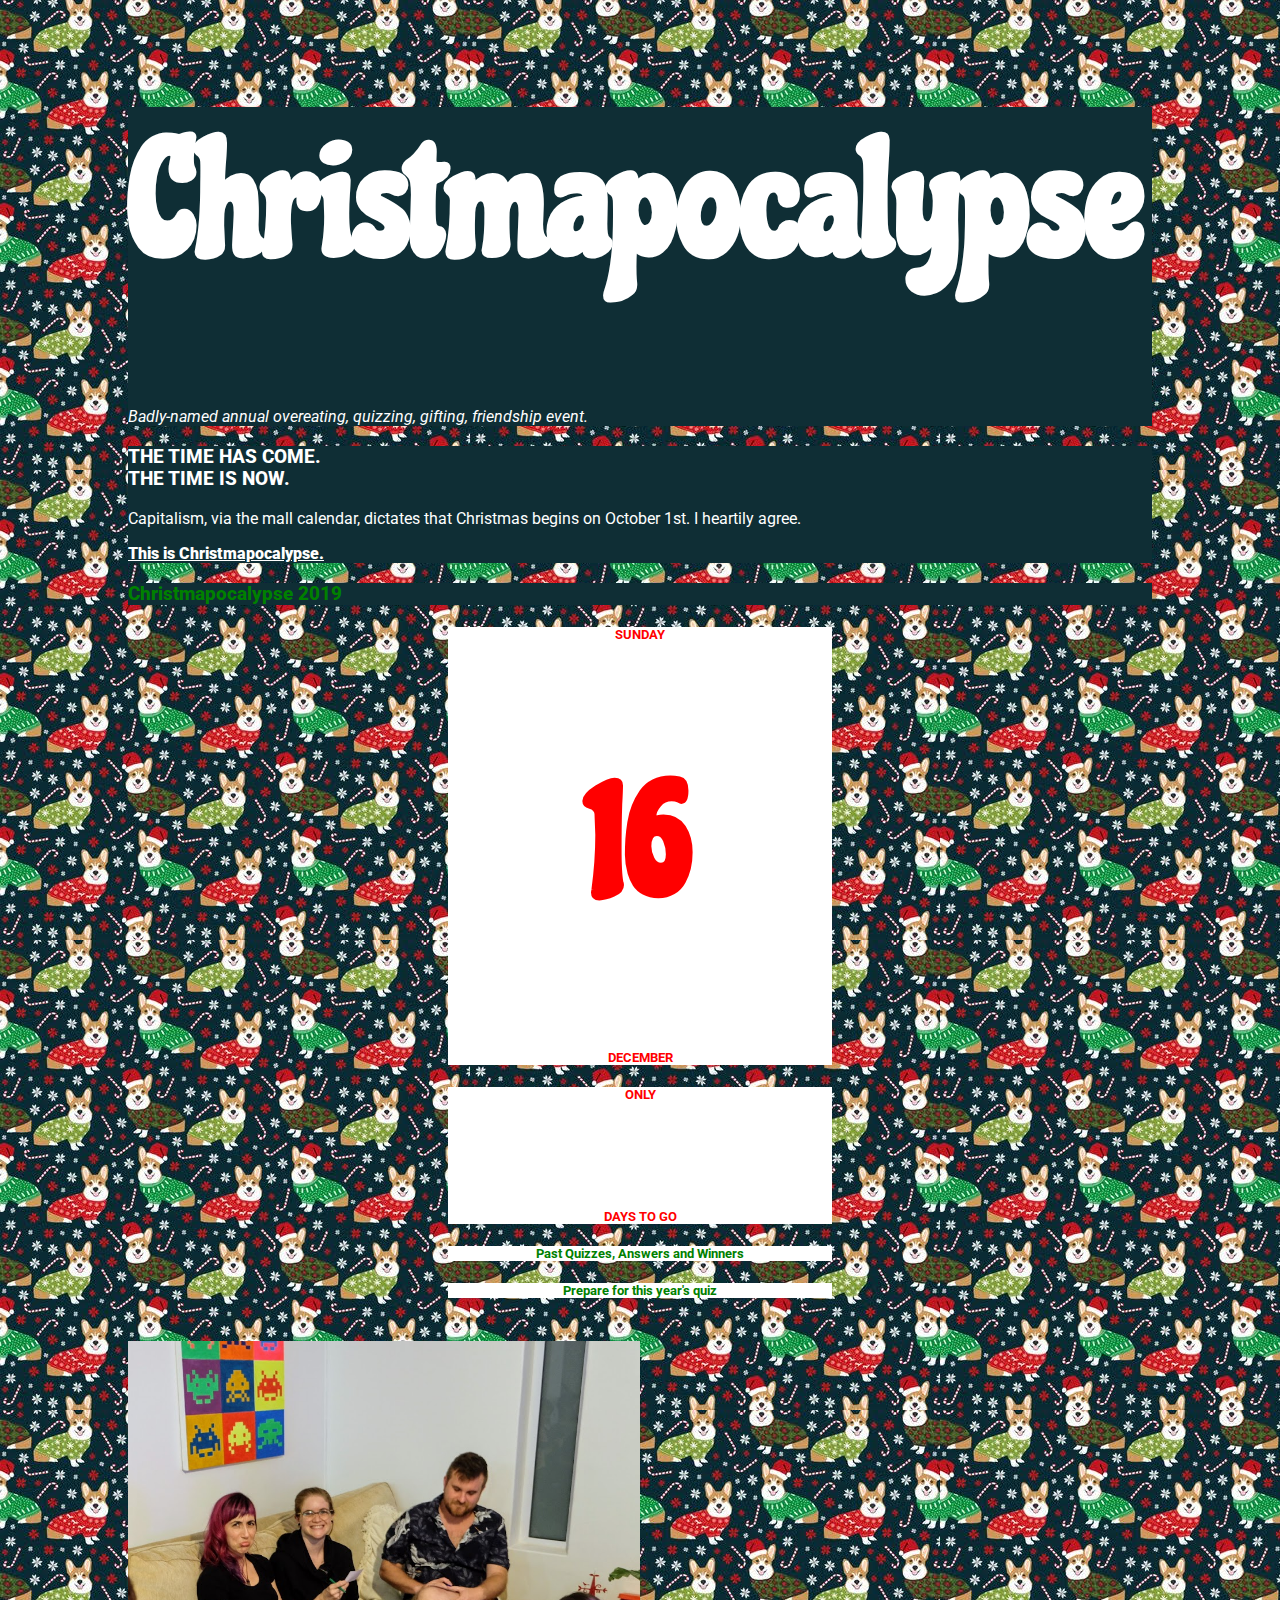
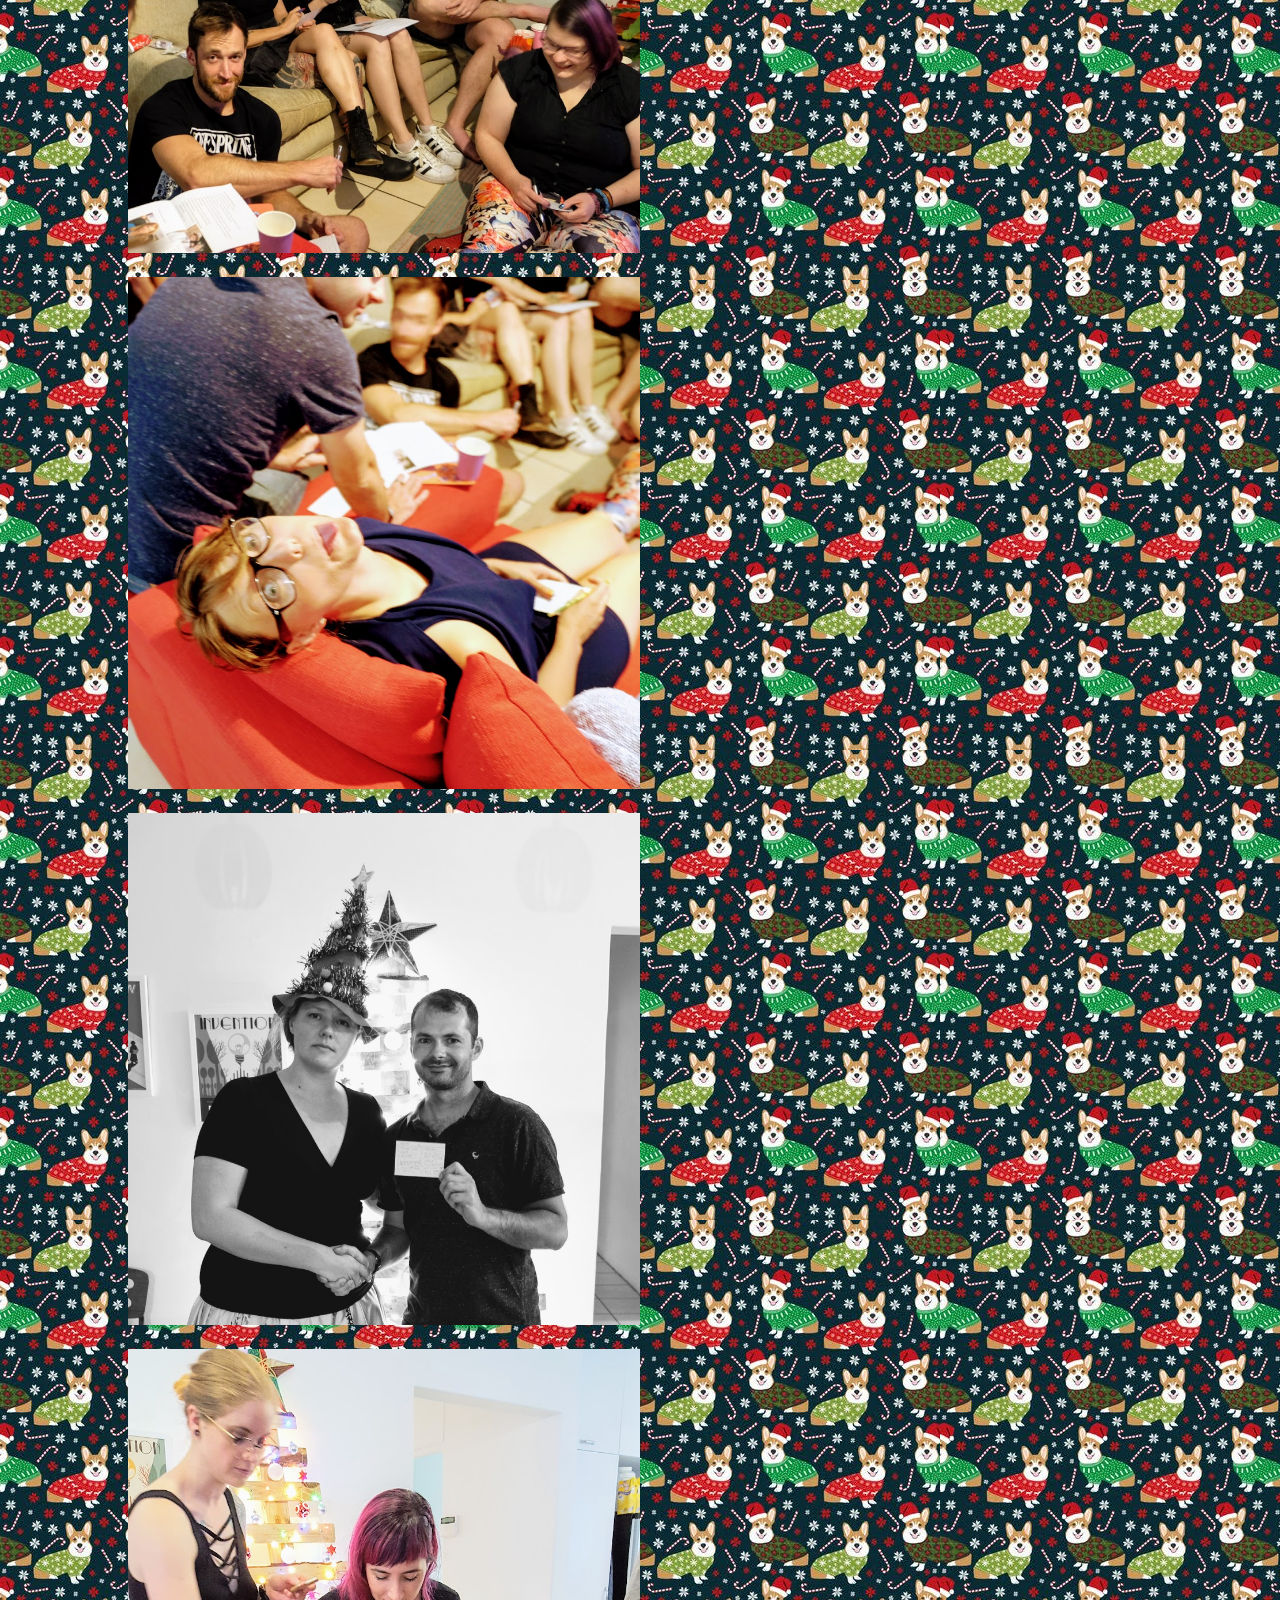
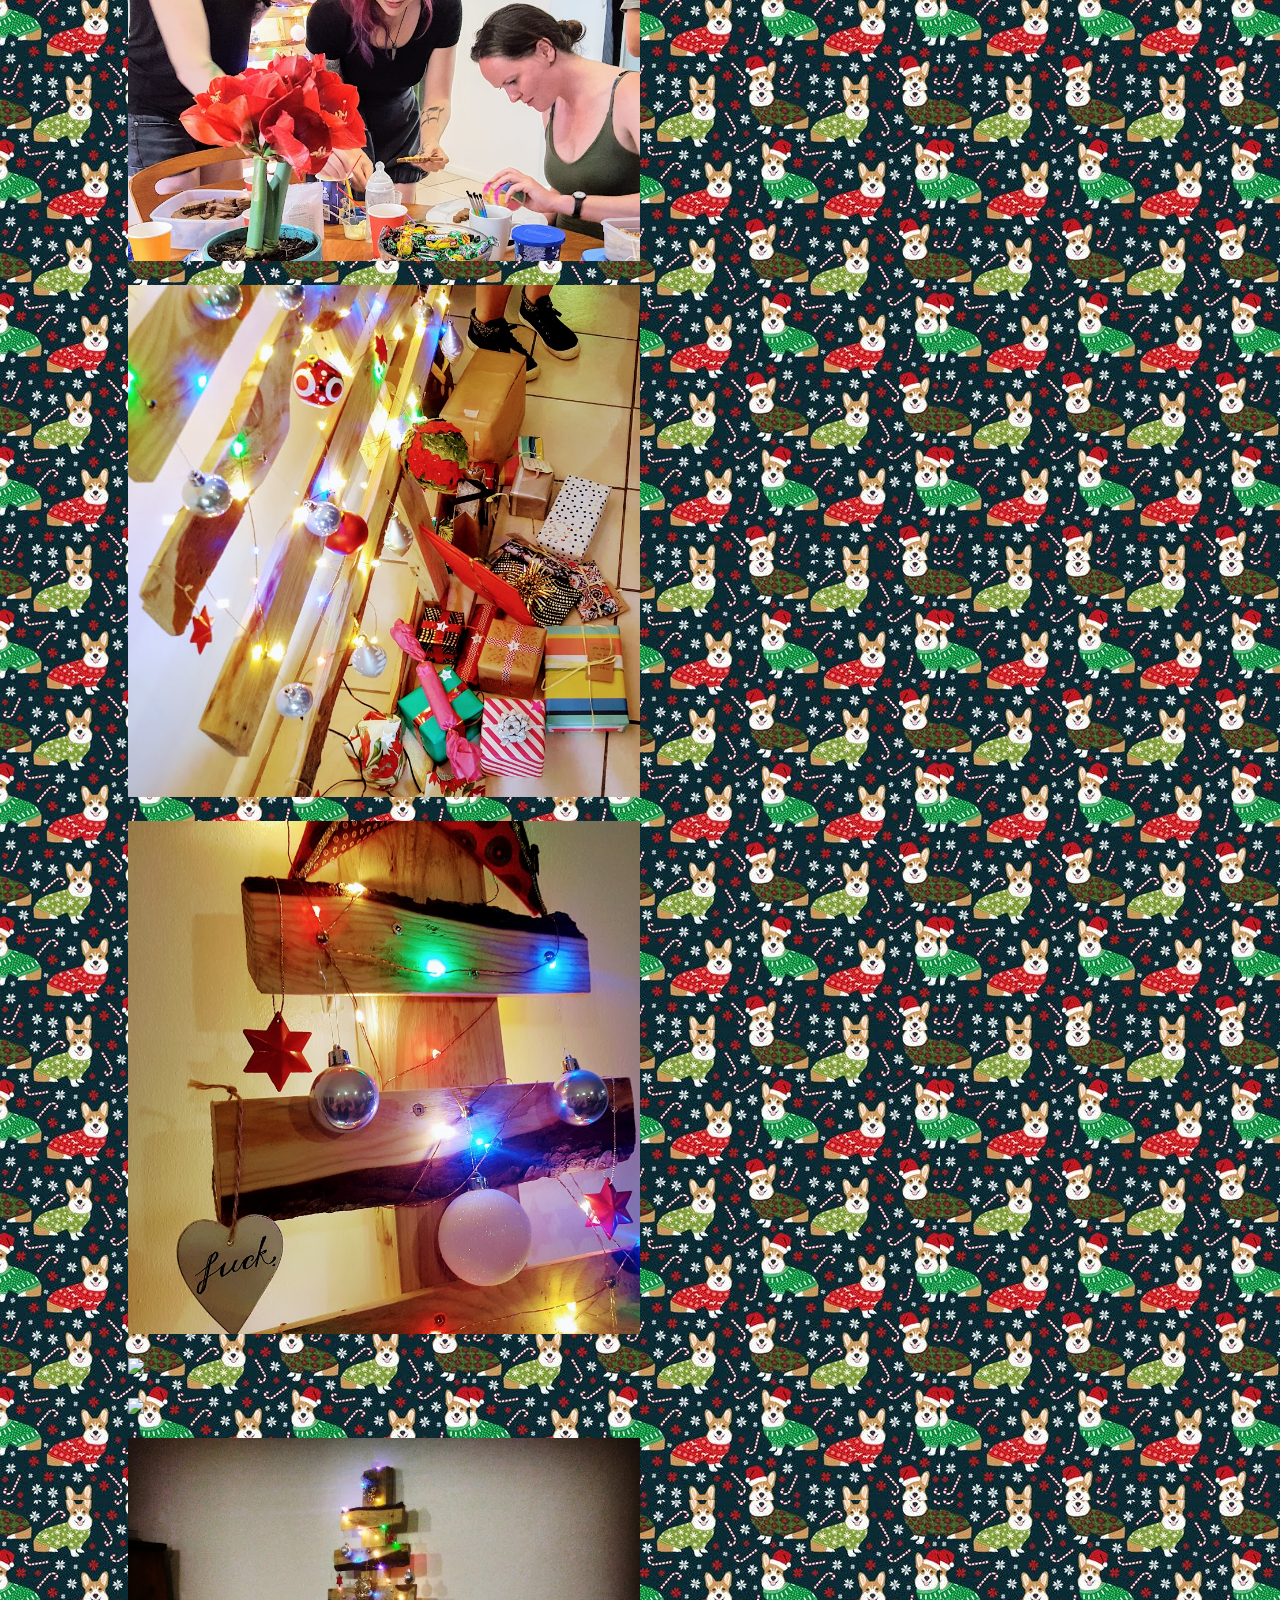
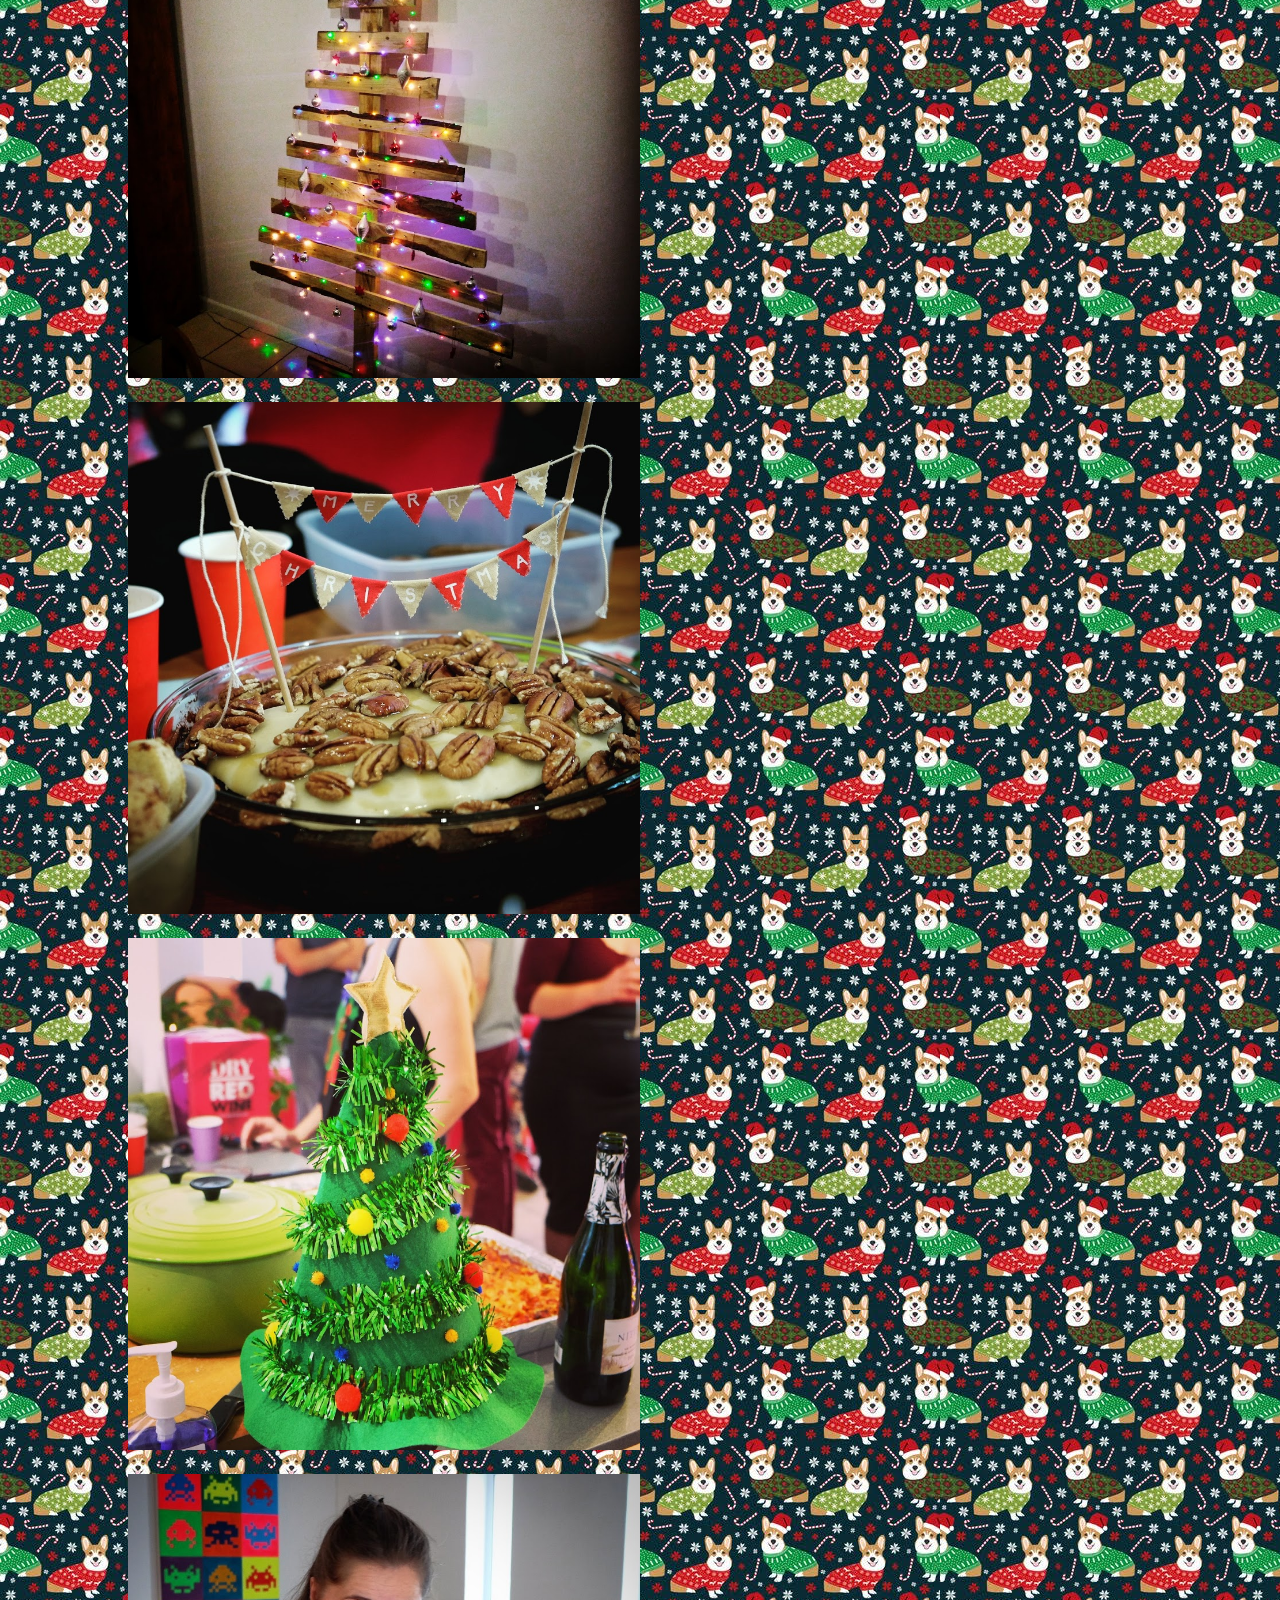
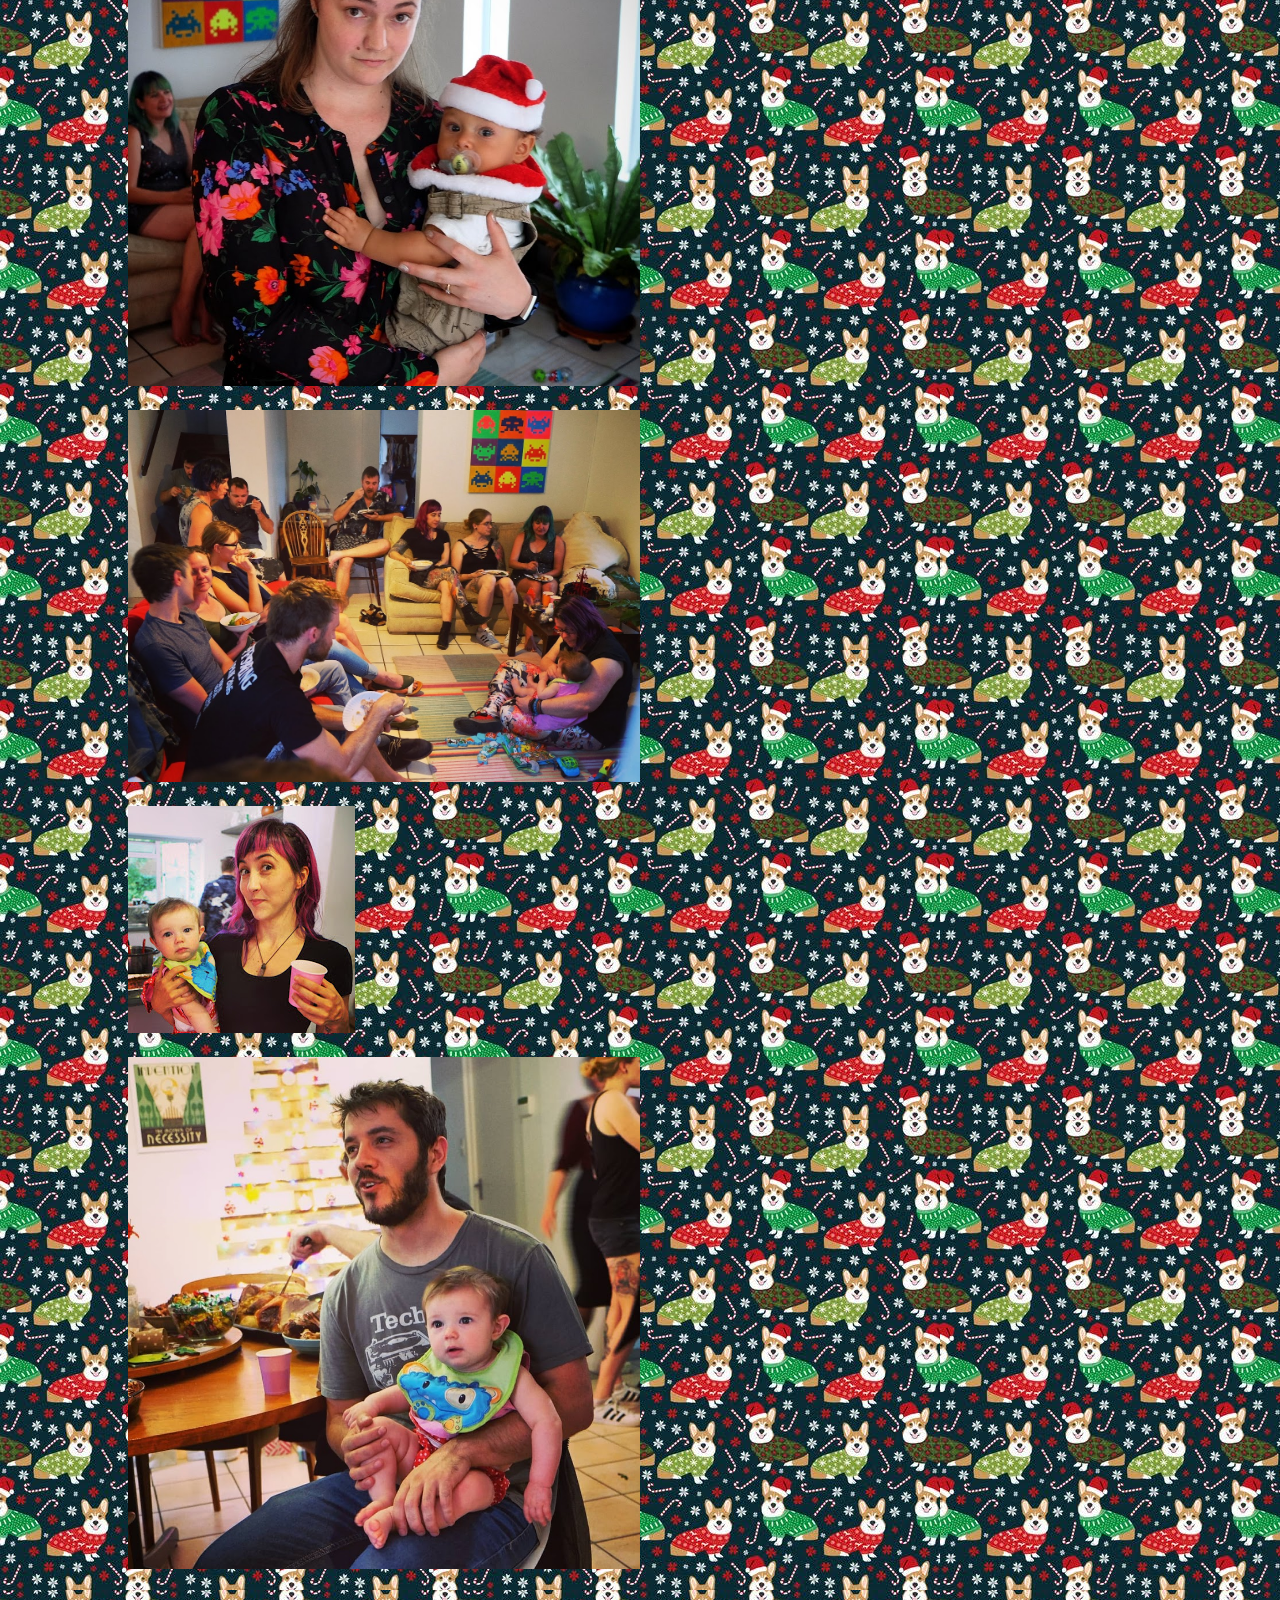
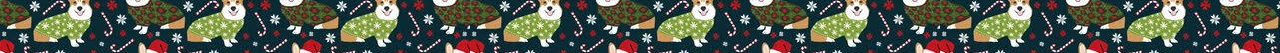
==== commit 85035cda: "Add 2019 page" ====
--- a/index.html
+++ b/index.html
@@ -40,9 +40,11 @@
 	</div>
 	
 	<div class="card white">
-		<div class="card-body">
-			<h3 class="card-title">Christmapocalypse 2018</h3>
-		</div>
+		<a href="2019.html">
+			<div class="card-body">
+				<h3 class="card-title">Christmapocalypse 2019</h3>
+			</div>
+		</a>
 	</div>
 	
 	<div class="row">
